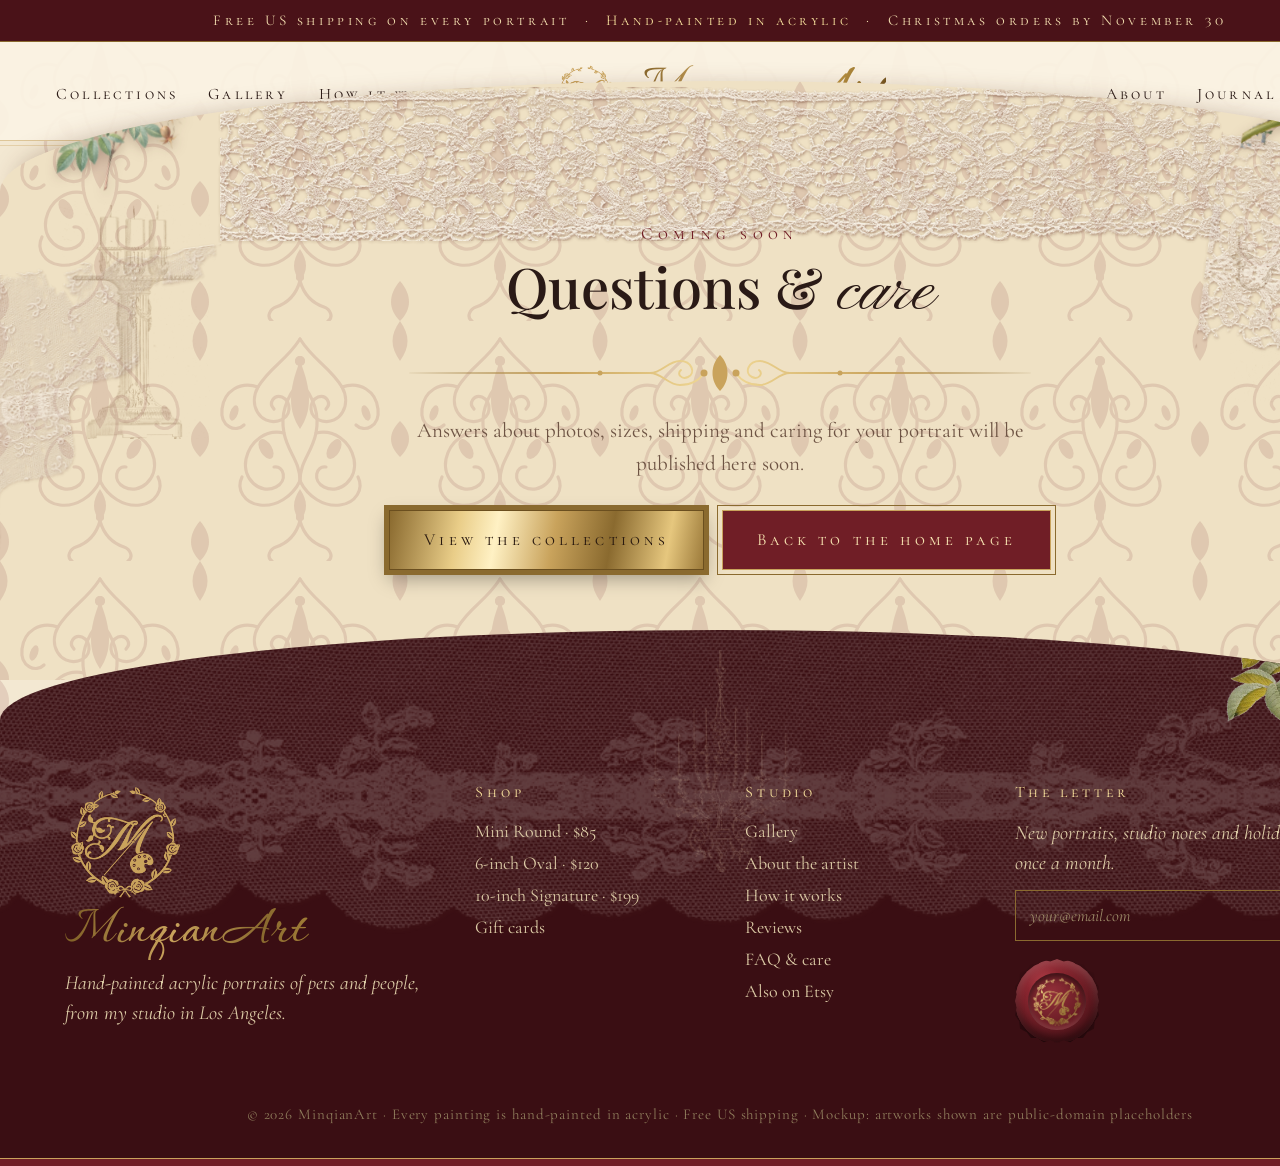
==== faq.html @ ee06d91c "网站预览版（v12 正式版，8 种语言，浅/深主题）" ====
<!DOCTYPE html>
<html><head>
<meta name="robots" content="noindex, nofollow"><meta charset="utf-8"><meta name="viewport" content="width=device-width,initial-scale=1"><title data-i18n-title="k80f26f99" data-suffix=" · MinqianArt">FAQ &amp; care · MinqianArt</title>
<link rel="stylesheet" href="style.css"><link rel="stylesheet" href="v2.css"><link rel="stylesheet" href="v3.css"><link rel="stylesheet" href="mobile.css"><link rel="stylesheet" href="v2_mobile.css"><link rel="stylesheet" href="v3_mobile.css"><link rel="stylesheet" href="v4.css"><link rel="stylesheet" href="v4_mobile.css"><link rel="stylesheet" href="v5.css"><link rel="stylesheet" href="v5_mobile.css"><link rel="stylesheet" href="v6.css"><link rel="stylesheet" href="v7.css"><link rel="stylesheet" href="v8.css"><link rel="stylesheet" href="v9.css"><link rel="stylesheet" href="v12.css"><link rel="stylesheet" href="site.css"><script>try{var t=localStorage.getItem("ma-theme");if(t==="dark")document.documentElement.setAttribute("data-theme","dark");}catch(e){}</script><script src="i18n.js" defer></script><script src="site.js" defer></script></head><body class="parlour v2 cream v3 v4 v5 v6 v7 v8 v9 v12">
<div class="topbar"><div class="site-ctl ctl-top"><select class="lang-sel" aria-label="Language" data-i18n-aria="k4994a8ff"><option value="en">English</option><option value="zh-Hans">简体中文</option><option value="zh-Hant">繁體中文</option><option value="es">Español</option><option value="fr">Français</option><option value="de">Deutsch</option><option value="ja">日本語</option><option value="ko">한국어</option></select><button class="theme-btn" type="button" aria-label="Dark mode" data-i18n-aria="k3924c958" data-i18n-aria-light="k6c3e844b"><svg viewBox="0 0 24 24" class="ic-moon" aria-hidden="true"><path d="M20 14.5A8 8 0 0 1 9.5 4a8 8 0 1 0 10.5 10.5z" fill="currentColor"/></svg><svg viewBox="0 0 24 24" class="ic-sun" aria-hidden="true"><circle cx="12" cy="12" r="4.2" fill="currentColor"/><g stroke="currentColor" stroke-width="1.8" stroke-linecap="round"><path d="M12 2.5v2.6M12 18.9v2.6M2.5 12h2.6M18.9 12h2.6M5.3 5.3l1.8 1.8M16.9 16.9l1.8 1.8M5.3 18.7l1.8-1.8M16.9 7.1l1.8-1.8"/></g></svg></button></div><span data-i18n="ka614c625">Free US shipping on every portrait &nbsp;·&nbsp; <b>Hand-painted in acrylic</b> &nbsp;·&nbsp; Christmas orders by November 30</span></div>
<header class="site"><nav><a href="index.html#collections" data-i18n="ka9fc9193">Collections</a><a href="index.html#gallery" data-i18n="k5c93310d">Gallery</a><a href="index.html#how" data-i18n="k9ffdb952">How it works</a></nav>
<div class="brand"><img src="assets/brand/emblem_wreath_gold.png"><span class="wordmark gold">MinqianArt</span></div>
<nav class="r"><a href="index.html#about" data-i18n="k8f7f4c1c">About</a><a href="journal.html" data-i18n="k6b2b5614">Journal</a><a href="#"><span data-i18n="ka85eba4c">Cart</span><span class="cartdot">0</span></a></nav></header>
<div class="m-menu" id="m-menu"><a href="index.html#collections" data-i18n="ka9fc9193">Collections</a><a href="index.html#gallery" data-i18n="k5c93310d">Gallery</a><a href="index.html#how" data-i18n="k9ffdb952">How it works</a><a href="index.html#about" data-i18n="k8f7f4c1c">About</a><a href="index.html#reviews" data-i18n="k34e80a79">Reviews</a><a href="journal.html" data-i18n="k6b2b5614">Journal</a><div class="site-ctl ctl-menu"><select class="lang-sel" aria-label="Language" data-i18n-aria="k4994a8ff"><option value="en">English</option><option value="zh-Hans">简体中文</option><option value="zh-Hant">繁體中文</option><option value="es">Español</option><option value="fr">Français</option><option value="de">Deutsch</option><option value="ja">日本語</option><option value="ko">한국어</option></select><button class="theme-btn" type="button" aria-label="Dark mode" data-i18n-aria="k3924c958" data-i18n-aria-light="k6c3e844b"><svg viewBox="0 0 24 24" class="ic-moon" aria-hidden="true"><path d="M20 14.5A8 8 0 0 1 9.5 4a8 8 0 1 0 10.5 10.5z" fill="currentColor"/></svg><svg viewBox="0 0 24 24" class="ic-sun" aria-hidden="true"><circle cx="12" cy="12" r="4.2" fill="currentColor"/><g stroke="currentColor" stroke-width="1.8" stroke-linecap="round"><path d="M12 2.5v2.6M12 18.9v2.6M2.5 12h2.6M18.9 12h2.6M5.3 5.3l1.8 1.8M16.9 16.9l1.8 1.8M5.3 18.7l1.8-1.8M16.9 7.1l1.8-1.8"/></g></svg></button></div></div>

<section class="steps cl ph-page" id="soon"><img class="sx-drape" src="assets/v4/lace_strip_c.png"><img class="sx-eph" src="assets/v3/music2.png"><img class="sx-lace l" src="assets/v4/lace_corner2.png"><img class="sx-lace r" src="assets/v4/lace_frag3.png"><img data-id="in6" class="pc sx-fl l" src="assets/v5/p_ch063.png"><img data-id="in7" class="pc sx-fl r" src="assets/v7/gr_khm3043_stulip.png"><img class="sx-candle l" src="assets/v3/candelabra1.png"><img class="sx-candle r" src="assets/v3/candelabra2.png">
<div class="kicker" data-i18n="k81151a16">Coming soon</div>
<h2 class="sect" data-i18n="k08ee0794">Questions &amp; <em>care</em></h2><div class="divider"></div>
<p class="ph-lead" data-i18n="k7241aedd">Answers about photos, sizes, shipping and caring for your portrait will be published here soon.</p>
<div class="ph-btns"><a class="btn gold-btn" href="index.html#collections" data-i18n="k4826d135">View the collections</a><a class="btn wine" href="index.html" data-i18n="k555c7cae">Back to the home page</a></div>
</section>
<footer><img class="f-lace" src="assets/v4/lace_panel2.png"><img class="f-chand" src="assets/v3/chandelier2.png"><img data-id="in14" class="pc fl" style="left:-10px;top:-150px;transform:rotate(-12deg)" src="assets/v7/gr_khm3043_poppyL.png"><img data-id="in15" class="pc fl" style="right:20px;top:-130px;transform:rotate(18deg)" src="assets/v5/p_ro11.png">
<div class="fgrid">
 <div><img src="assets/brand/emblem_wreath_gold.png" style="width:120px;margin-bottom:6px"><div class="wordmark gold" style="font-size:54px;line-height:1">MinqianArt</div><p style="font-style:italic;margin-top:8px" data-i18n="kff31d136">Hand-painted acrylic portraits of pets and people, from my studio in Los Angeles.</p></div>
 <div><h5 data-i18n="k9f82518d">Shop</h5><a href="product-mini-round.html" data-i18n="k105d9a2c">Mini Round · $85</a><a href="product-6in-oval.html" data-i18n="kcba9115e">6-inch Oval · $120</a><a href="product-10in-signature.html" data-i18n="k4305658e">10-inch Signature · $199</a><a href="gift-cards.html" data-i18n="k58c25c4b">Gift cards</a></div>
 <div><h5 data-i18n="k8bc227fe">Studio</h5><a href="index.html#gallery" data-i18n="k5c93310d">Gallery</a><a href="index.html#about" data-i18n="ke510af91">About the artist</a><a href="index.html#how" data-i18n="k9ffdb952">How it works</a><a href="index.html#reviews" data-i18n="k34e80a79">Reviews</a><a href="faq.html" data-i18n="k80f26f99">FAQ &amp; care</a><a href="https://www.etsy.com/" data-i18n="k39aa3fdb">Also on Etsy</a></div>
 <div><h5 data-i18n="k7a93eaa6">The letter</h5><p style="font-style:italic" data-i18n="k2670759d">New portraits, studio notes and holiday dates, once a month.</p><div class="news"><span data-i18n="k67135a14">your@email.com</span><b data-i18n="ka286d999">Join</b></div><div style="margin-top:18px" class="wax sm"></div></div>
</div>
<div class="legal" data-i18n="kd91a4d55">© 2026 MinqianArt · Every painting is hand-painted in acrylic · Free US shipping · Mockup: artworks shown are public-domain placeholders</div>
<div class="redbar"></div></footer></body></html>
---- style.css ----
@font-face{font-family:Playfair;src:url(assets/fonts/PlayfairDisplay-VariableFont_wght.ttf);font-weight:400 900}
@font-face{font-family:Playfair;src:url(assets/fonts/PlayfairDisplay-Italic-VariableFont_wght.ttf);font-style:italic;font-weight:400 900}
@font-face{font-family:Cormorant;src:url(assets/fonts/CormorantGaramond-VariableFont_wght.ttf);font-weight:300 700}
@font-face{font-family:Cormorant;src:url(assets/fonts/CormorantGaramond-Italic-VariableFont_wght.ttf);font-style:italic;font-weight:300 700}
@font-face{font-family:CormorantSC;src:url(assets/fonts/CormorantSC-Regular.ttf)}
@font-face{font-family:Fell;src:url(assets/fonts/IMFellEnglishSC-Regular.ttf)}
@font-face{font-family:Pinyon;src:url(assets/fonts/PinyonScript-Regular.ttf)}
@font-face{font-family:Fleur;src:url(assets/fonts/FleurDeLeah-Regular.ttf)}
@font-face{font-family:Corinthia;src:url(assets/fonts/Corinthia-Bold-capM.ttf)}
:root{--gold:#c9a35c;--gold2:#f3dc9a;--gold3:#8a6a2f;--wine:#701e26;--wine2:#4a1218;--cream:#f3e8d2;--black:#0d0a09;
 --goldgrad:linear-gradient(100deg,#8a6a2f 0%,#e9cd88 22%,#fff1c4 34%,#c9a35c 52%,#8a6a2f 70%,#e6c77e 88%,#9c7a3a 100%)}
*{box-sizing:border-box;margin:0;padding:0}
html{overflow-x:hidden}body{width:1440px;overflow-x:hidden;font-family:Cormorant,serif;font-size:20px;line-height:1.5;overflow-x:hidden}
img{display:block}
/* ---------- themes ---------- */
body.noir{--bg:var(--black);--ink:#efe2c4;--muted:#bfae8c;--panel:#140e0c;--accent:var(--gold);--damask:url(assets/brand/damask_gold.svg);background:var(--bg) var(--damask);color:var(--ink)}
body.parlour{--bg:var(--cream);--ink:#2a1a16;--muted:#6e5444;--panel:#fbf4e4;--accent:var(--wine);--damask:url(assets/brand/damask_wine.svg);background:var(--bg) var(--damask);color:var(--ink)}
.gold{background:var(--goldgrad);-webkit-background-clip:text;background-clip:text;color:transparent}
.script{font-family:Pinyon,cursive;font-weight:400}
.wordmark{font-family:Corinthia,cursive;font-weight:400;letter-spacing:.5px}
.sc{font-family:CormorantSC,serif;letter-spacing:.22em;text-transform:none}
.fell{font-family:Fell,serif;letter-spacing:.08em}
h2.sect{font-family:Playfair,serif;font-weight:500;font-size:56px;line-height:1.1;text-align:center}
h2.sect em{font-family:Pinyon,cursive;font-style:normal;font-weight:400;font-size:1.25em}
.kicker{font-family:CormorantSC,serif;letter-spacing:.32em;font-size:17px;text-align:center;color:var(--accent);margin-bottom:8px}
.divider{width:640px;height:48px;margin:18px auto;background:url(assets/brand/divider.svg) center/contain no-repeat}
.lede{max-width:760px;margin:0 auto;text-align:center;font-size:22px;color:var(--muted);font-style:italic}
/* ---------- top bar + header ---------- */
.topbar{background:var(--wine2);color:#f1dcae;text-align:center;font-family:CormorantSC,serif;letter-spacing:.24em;font-size:15px;padding:9px 0;border-bottom:1px solid var(--gold3)}
.topbar b{color:var(--gold2);font-weight:400}
header.site{position:relative;display:grid;grid-template-columns:1fr auto 1fr;align-items:center;padding:20px 56px 16px;border-bottom:1px solid rgba(201,163,92,.55)}
header.site:after{content:"";position:absolute;left:0;right:0;bottom:-6px;height:1px;background:rgba(201,163,92,.35)}
.noir header.site{background:rgba(10,7,6,.86)}
.parlour header.site{background:rgba(251,244,228,.9)}
nav a{font-family:CormorantSC,serif;letter-spacing:.2em;font-size:16px;color:inherit;text-decoration:none;margin-right:30px}
nav.r{text-align:right}nav.r a{margin:0 0 0 30px}
.brand{display:flex;align-items:center;gap:14px}
.brand img{width:62px;height:62px}
.brand .wordmark{font-size:58px;line-height:1}
.cartdot{display:inline-block;min-width:22px;height:22px;border-radius:11px;background:var(--wine);color:#f3dc9a;font-size:13px;text-align:center;line-height:22px;margin-left:6px;border:1px solid var(--gold)}
/* ---------- framed artworks ---------- */
.fr{position:relative;display:inline-block}
.fr .art{position:absolute;object-fit:cover;left:var(--l);right:var(--r);top:var(--t);bottom:var(--b);width:calc(100% - var(--l) - var(--r));height:calc(100% - var(--t) - var(--b))}
.fr.oval .art{border-radius:50%}
.fr .frame{position:relative;width:100%;height:auto;filter:drop-shadow(0 14px 18px rgba(0,0,0,.45))}
.f-slim{--l:10.5%;--r:10.5%;--t:8%;--b:7.8%}
.f-rosette{--l:13.3%;--r:12.2%;--t:10.3%;--b:9.3%}
.f-carved{--l:18.3%;--r:18%;--t:22.8%;--b:9.1%}
.f-swept{--l:13%;--r:12.8%;--t:10.8%;--b:10.9%}
.f-mirror{--l:14.3%;--r:14.2%;--t:32.6%;--b:19%}
.f-bow{--l:11%;--r:11%;--t:19.9%;--b:8%}
.round{position:relative;border-radius:50%;padding:16px;background:conic-gradient(from 20deg,#8a6a2f,#f3dc9a,#b48a43,#fff0bd,#8a6a2f,#e6c77e,#9c7a3a,#f3dc9a,#8a6a2f);box-shadow:0 14px 26px rgba(0,0,0,.45),inset 0 0 0 2px rgba(0,0,0,.25)}
.round:before{content:"";position:absolute;inset:5px;border-radius:50%;background:repeating-conic-gradient(rgba(90,62,20,.65) 0 2.2deg,transparent 2.2deg 7.5deg);-webkit-mask:radial-gradient(circle,transparent 63%,#000 64%,#000 71%,transparent 72%);mask:radial-gradient(circle,transparent 63%,#000 64%,#000 71%,transparent 72%)}
.round img{position:relative;width:100%;aspect-ratio:1;border-radius:50%;object-fit:cover;box-shadow:inset 0 0 12px #000;border:3px solid #5a3e14}
.round.wood{background:conic-gradient(from 0deg,#3b2414,#6b4426,#2a180c,#7a5030,#3b2414,#5c3a20,#3b2414)}
.round.wood:before{background:repeating-conic-gradient(rgba(0,0,0,.35) 0 1.4deg,transparent 1.4deg 9deg)}
.ph{position:absolute;left:50%;transform:translateX(-50%);bottom:-30px;white-space:nowrap;font-family:Cormorant,serif;font-style:italic;font-size:14px;color:var(--muted);opacity:.9}
/* ---------- buttons ---------- */
.btn{display:inline-block;font-family:CormorantSC,serif;letter-spacing:.24em;font-size:17px;padding:16px 34px;text-decoration:none;position:relative}
.btn.gold-btn{background:var(--goldgrad);color:#2a1a10;border:1px solid #6b4f1f;box-shadow:0 0 0 4px rgba(0,0,0,.0),0 0 0 5px var(--gold3),0 8px 18px rgba(0,0,0,.35)}
.btn.ghost{color:var(--ink);border:1px solid var(--gold);outline:1px solid rgba(201,163,92,.45);outline-offset:4px}
.btn.wine{background:var(--wine);color:#f6e2b0;border:1px solid var(--gold);outline:1px solid var(--gold3);outline-offset:4px}
/* ---------- ornate panel ---------- */
.ornate{position:relative;border:2px solid var(--gold);outline:1px solid var(--gold3);outline-offset:-10px;padding:56px}
.ornate .c{position:absolute;width:84px;height:84px;background:url(assets/brand/corner.svg) center/contain no-repeat;pointer-events:none}
.ornate .c.tl{left:-6px;top:-6px}.ornate .c.tr{right:-6px;top:-6px;transform:scaleX(-1)}
.ornate .c.bl{left:-6px;bottom:-6px;transform:scaleY(-1)}.ornate .c.br{right:-6px;bottom:-6px;transform:scale(-1,-1)}
/* ---------- hero ---------- */
.hero{position:relative;height:900px;overflow:hidden}
.noir .hero{background:radial-gradient(ellipse at 34% 46%,rgba(112,30,38,.55),rgba(13,10,9,0) 60%),var(--damask),#0b0807}
.parlour .hero{background:radial-gradient(ellipse at 34% 46%,rgba(255,250,236,.95),rgba(243,232,210,.2) 60%),var(--damask),var(--cream)}
.hero .veer-tl{position:absolute;left:-230px;top:-150px;width:500px;opacity:.95;transform:rotate(-8deg)}
.hero .veer-bl{position:absolute;left:-150px;bottom:30px;width:330px;transform:rotate(100deg);opacity:.9}
.hero .copy{position:absolute;left:150px;top:46px;width:660px;text-align:center}
.hero .copy .emb{width:230px;margin:0 auto 10px}
.hero .copy h1{font-family:Playfair,serif;font-weight:500;font-size:60px;line-height:1.06;margin-top:6px}
.hero .copy h1 em{display:block;font-family:Pinyon,cursive;font-style:normal;font-size:64px;line-height:1.2;padding:0 10px}
.hero .copy p{font-size:23px;font-style:italic;color:var(--muted);margin:14px auto 30px;max-width:540px}
.hero .copy .btns{display:flex;gap:26px;justify-content:center}
.hero .art-wrap{position:absolute;right:110px;top:110px;width:480px}
.hero .bf1{position:absolute;width:104px;right:540px;top:90px;transform:rotate(-18deg)}
.hero .bf2{position:absolute;width:92px;right:84px;top:600px;transform:rotate(24deg)}
.hero .rose-r{position:absolute;right:-50px;bottom:-60px;width:330px;transform:rotate(-14deg)}
.hero .rose-r2{position:absolute;right:250px;bottom:20px;width:200px;transform:rotate(-24deg)}
.hero .badge{position:absolute;right:540px;top:560px}
.hero .ribbon{position:absolute;left:0;right:0;bottom:0;height:64px;display:flex;align-items:center;justify-content:center;gap:34px;white-space:nowrap;font-family:CormorantSC,serif;letter-spacing:.2em;font-size:16px;color:var(--gold2);background:linear-gradient(180deg,rgba(74,18,24,.92),rgba(52,12,16,.96));border-top:1px solid var(--gold);box-shadow:0 -1px 0 4px rgba(0,0,0,.2)}
.ribbon i{font-style:normal;color:var(--gold)}
/* wax seal (code-drawn) */
.wax{position:relative;width:132px;height:132px;border-radius:50%;
 background:radial-gradient(circle at 36% 30%,#b8434d 0,#8a2630 22%,#701e26 46%,#4a1218 78%,#2e0a0e 100%);
 box-shadow:0 10px 18px rgba(0,0,0,.5),inset 0 -6px 10px rgba(0,0,0,.45),inset 0 5px 8px rgba(255,190,190,.25);
 clip-path:polygon(50% 0,58% 3%,66% 1%,73% 6%,81% 6%,86% 13%,94% 17%,95% 26%,100% 33%,98% 42%,100% 50%,98% 58%,100% 67%,95% 74%,94% 83%,86% 87%,81% 94%,73% 94%,66% 99%,58% 97%,50% 100%,42% 97%,34% 99%,27% 94%,19% 94%,14% 87%,6% 83%,5% 74%,0 67%,2% 58%,0 50%,2% 42%,0 33%,5% 26%,6% 17%,14% 13%,19% 6%,27% 6%,34% 1%,42% 3%)}
.wax:before{content:"";position:absolute;inset:16%;border-radius:50%;box-shadow:inset 0 4px 7px rgba(0,0,0,.55),inset 0 -3px 5px rgba(255,170,170,.25);background:radial-gradient(circle at 40% 35%,#93303a,#651a22 70%)}
.wax:after{content:"";position:absolute;inset:19%;background:linear-gradient(135deg,#ffe3a0,#c9a35c 45%,#8a6a2f 75%,#f3dc9a);-webkit-mask:url(assets/brand/emblem_wreath_black.png) center/contain no-repeat;mask:url(assets/brand/emblem_wreath_black.png) center/contain no-repeat;filter:drop-shadow(0 1px 0 rgba(0,0,0,.6))}
.wax.sm{width:84px;height:84px}
/* ---------- gallery salon wall ---------- */
section{position:relative}
.featured{padding:110px 0 130px}
.noir .featured{background:linear-gradient(180deg,rgba(0,0,0,.55),rgba(0,0,0,.2)),url(assets/brand/damask_gold.svg),#2a0b10}
.parlour .featured{background:linear-gradient(180deg,rgba(255,255,255,.2),rgba(255,255,255,0)),url(assets/brand/damask_cream.svg),#5c171e;color:#f3e8d2}
.parlour .featured .lede{color:#e6d2ac}.parlour .featured .kicker{color:var(--gold2)}
.salon{position:relative;width:1240px;height:690px;margin:60px auto 0}
.salon .fr,.salon .roundbox{position:absolute}
.salon .rail{position:absolute;left:-40px;right:-40px;top:-22px;height:10px;background:var(--goldgrad);box-shadow:0 4px 8px rgba(0,0,0,.5)}
.cap{position:absolute;bottom:-46px;left:0;right:0;text-align:center;font-style:italic;font-size:17px;color:#e8d5ad}
.cap b{display:block;font-family:CormorantSC,serif;font-style:normal;font-weight:400;letter-spacing:.2em;font-size:15px;color:var(--gold2)}
.salon .note{position:absolute;bottom:-40px;left:0;right:0;text-align:center;font-size:15px;font-style:italic;opacity:.75}
/* ---------- collections ---------- */
.collections{padding:120px 0 120px}
.cards{display:grid;grid-template-columns:repeat(3,380px);gap:40px;justify-content:center;margin-top:60px}
.card{position:relative;text-align:center;padding:46px 34px 40px}
.noir .card{background:linear-gradient(180deg,#1a1210,#0f0a09);border:1px solid var(--gold3)}
.parlour .card{background:#fffaf0;border:1px solid var(--gold)}
.card .c{width:62px;height:62px}
.card .stage{height:330px;display:flex;align-items:center;justify-content:center}
.card h3{font-family:Playfair,serif;font-weight:500;font-size:31px;line-height:1.15;margin-top:14px}
.card .size{font-family:CormorantSC,serif;letter-spacing:.18em;font-size:15px;color:var(--muted);margin:8px 0 10px}
.card .price{font-family:Playfair,serif;font-size:44px;font-weight:600}
.card .ship{font-size:16px;font-style:italic;color:var(--muted)}
.card ul{list-style:none;margin:16px 0 26px;font-size:18px}
.card li:before{content:"\2766  ";color:var(--accent)}
.card .tag{position:absolute;top:-16px;left:50%;transform:translateX(-50%);background:var(--wine);color:var(--gold2);font-family:CormorantSC,serif;letter-spacing:.2em;font-size:14px;padding:5px 18px;border:1px solid var(--gold);white-space:nowrap}
/* ---------- steps ---------- */
.steps{padding:120px 0}
.noir .steps{background:linear-gradient(180deg,rgba(112,30,38,.0),rgba(112,30,38,.35),rgba(112,30,38,0))}
.parlour .steps{background:linear-gradient(180deg,rgba(201,163,92,0),rgba(201,163,92,.18),rgba(201,163,92,0))}
.steprow{display:grid;grid-template-columns:repeat(3,340px);gap:80px;justify-content:center;margin-top:60px;position:relative}
.steprow:before{content:"";position:absolute;top:110px;left:300px;right:300px;border-top:1px dashed var(--gold)}
.step{text-align:center;position:relative}
.medal{position:relative;width:220px;height:220px;margin:0 auto 20px}
.medal img{position:absolute;inset:0;width:100%;height:100%;object-fit:contain}
.medal .num{position:absolute;inset:0;display:flex;align-items:center;justify-content:center;font-family:Playfair,serif;font-size:58px;font-style:italic}
.step h4{font-family:Playfair,serif;font-weight:500;font-size:28px}
.step p{font-size:19px;color:var(--muted);margin-top:8px}
/* ---------- unboxing ---------- */
.unbox{padding:120px 0 130px}
.unbox .grid{display:grid;grid-template-columns:720px 520px;gap:60px;justify-content:center;align-items:center;margin-top:30px}
.table{position:relative;height:640px}
.noir .table{background:radial-gradient(ellipse at 50% 50%,#2a1714,#100a09 75%)}
.parlour .table{background:radial-gradient(ellipse at 50% 50%,#fffaf0,#ead9b8 80%)}
.table>*{position:absolute}
.table .box{left:70px;top:70px;width:430px;height:350px;background:#0c0908;box-shadow:0 30px 40px rgba(0,0,0,.6),inset 0 0 0 1px #2b2220;transform:rotate(-6deg)}
.table .box:after{content:"";position:absolute;inset:12px;border:1px solid rgba(201,163,92,.35)}
.table .strip{left:250px;top:-6px;width:96px;transform:rotate(-6deg);box-shadow:0 8px 12px rgba(0,0,0,.5)}
.table .cert{left:420px;top:170px;width:230px;transform:rotate(7deg);box-shadow:0 18px 24px rgba(0,0,0,.45)}
.table .ty{left:300px;top:300px;width:210px;transform:rotate(-4deg);box-shadow:0 18px 24px rgba(0,0,0,.5)}
.table .stk{left:96px;top:410px;width:150px;border-radius:50%;box-shadow:0 10px 14px rgba(0,0,0,.5);transform:rotate(-12deg)}
.table .wax{left:540px;top:470px}
.table .lace{left:-10px;top:560px;width:740px;opacity:.85}
.table .rose{left:560px;top:-20px;width:190px;transform:rotate(30deg)}
.table .bf{left:40px;top:20px;width:90px;transform:rotate(-20deg)}
.unbox .list{list-style:none}
.unbox .list li{display:grid;grid-template-columns:52px 1fr;gap:12px;margin:16px 0;font-size:20px}
.unbox .list li span{font-family:Pinyon,cursive;font-size:36px;line-height:1;color:var(--gold)}
.unbox .list b{font-family:Playfair,serif;font-weight:500;font-size:22px;display:block}
/* ---------- testimonials ---------- */
.testi{padding:110px 0}
.qrow{display:grid;grid-template-columns:repeat(3,380px);gap:40px;justify-content:center;margin-top:54px}
.quote{position:relative;padding:46px 36px 34px;text-align:center}
.noir .quote{background:rgba(20,14,12,.92);border:1px solid var(--gold3)}
.parlour .quote{background:#fffaf0;border:1px solid var(--gold)}
.quote .q{font-family:Playfair,serif;font-size:90px;line-height:.6;color:var(--gold)}
.quote p{font-style:italic;font-size:21px;margin:10px 0 18px}
.quote .stars{color:var(--gold);letter-spacing:6px}
.quote .who{font-family:CormorantSC,serif;letter-spacing:.2em;font-size:15px;color:var(--muted)}
.quote .phold{position:absolute;top:10px;right:12px;font-size:12px;font-family:CormorantSC,serif;letter-spacing:.14em;color:var(--muted);border:1px dashed var(--muted);padding:1px 8px}
/* ---------- footer ---------- */
footer{position:relative;padding:90px 0 40px;background:#070504;color:#dccba6;border-top:3px double var(--gold)}
.parlour footer{background:#3a0e13}
footer .fgrid{display:grid;grid-template-columns:360px 220px 220px 360px;gap:50px;justify-content:center}
footer h5{font-family:CormorantSC,serif;letter-spacing:.24em;font-size:16px;font-weight:400;color:var(--gold2);margin-bottom:14px}
footer a{display:block;color:#dccba6;text-decoration:none;font-size:18px;margin:5px 0}
footer .news{display:flex;margin-top:12px}
footer .news span{flex:1;border:1px solid var(--gold3);padding:12px 14px;font-style:italic;color:#9c8a68;font-size:17px}
footer .news b{background:var(--goldgrad);color:#2a1a10;font-family:CormorantSC,serif;letter-spacing:.18em;font-weight:400;padding:12px 18px;font-size:15px}
footer .legal{text-align:center;margin-top:60px;font-size:15px;color:#8f7d5c;letter-spacing:.06em}
footer .fl{position:absolute;width:300px;opacity:.9}
.medal:before{content:"";position:absolute;left:16%;right:15%;top:13%;bottom:12%;border-radius:50%;background:radial-gradient(circle at 40% 35%,#3a1218,#14090a 75%);box-shadow:inset 0 0 18px #000}
.parlour .medal:before{background:radial-gradient(circle at 40% 35%,#fffaf0,#efdfbf 80%);box-shadow:inset 0 0 14px rgba(112,30,38,.35)}
.parlour .medal .num{background:none;-webkit-background-clip:initial;color:var(--wine)}
footer .fl{z-index:0;width:190px}
footer .fgrid,footer .legal{position:relative;z-index:1}
.steps{padding:110px 0 70px}.unbox{padding:70px 0 120px}
.table{overflow:hidden;border-radius:18px;-webkit-mask:radial-gradient(ellipse 72% 70% at 50% 50%,#000 70%,transparent 100%);mask:radial-gradient(ellipse 72% 70% at 50% 50%,#000 70%,transparent 100%)}
.table .lace{left:40px;top:560px;width:640px}
.table .stk{left:180px;top:160px;width:170px;transform:rotate(-6deg)}
.table .box:before{content:"";position:absolute;left:0;right:0;top:46%;height:2px;background:rgba(201,163,92,.25)}
---- v2.css ----
/* ===== v2: A layout + B palette + lace & collage ===== */
body.v2{background:#f3e8d2 url(assets/brand/damask_wine.svg)}
.v2 .wordmark.gold{background:linear-gradient(100deg,#7a5a22,#c9a35c 30%,#8a6a2f 55%,#b8913f 80%,#6d4e1c);-webkit-background-clip:text;background-clip:text;color:transparent}
.v2 header.site{position:relative;background:rgba(251,244,228,.93)}
.v2 .price{color:var(--wine)}
.tape{position:absolute;pointer-events:none;filter:drop-shadow(0 2px 2px rgba(60,30,20,.25));z-index:6}
/* scalloped lace edges */
.scallop-top{position:absolute;left:0;right:0;top:0;height:30px;background:url(assets/collage/scallop_ivory.png) repeat-x 0 0/60px 30px;z-index:7;filter:drop-shadow(0 2px 2px rgba(90,50,30,.25))}
.lace-hem{position:absolute;left:0;right:0;bottom:62px;height:30px;background:url(assets/collage/scallop_wine.png) repeat-x 0 0/60px 30px;transform:scaleY(-1);z-index:7}
.cl{overflow:hidden}
.lace-edge{position:absolute;left:0;right:0;top:0;height:38px;background:url(assets/brand/lace_strip.png) repeat-x 0 0/auto 38px;opacity:.95;z-index:3}
.lace-edge:after{content:"";position:absolute;left:0;right:0;top:36px;height:24px;background:url(assets/collage/scallop_gold.png) repeat-x 0 0/48px 24px;opacity:.75}
.sec-doily{position:absolute;width:520px;right:-170px;top:-120px;opacity:.16;z-index:0;pointer-events:none}
.torn-strip{position:absolute;left:-40px;width:760px;top:70px;height:56px;opacity:.55;transform:rotate(-2deg);z-index:0}
.corner-fl{position:absolute;top:60px;width:150px;height:150px;background:url(assets/brand/corner.svg) no-repeat center/contain;z-index:2;opacity:.9}
.corner-fl.l{left:24px}.corner-fl.r{right:24px;transform:scaleX(-1)}
.cl>*:not(.lace-edge):not(.sec-doily):not(.torn-strip):not(.corner-fl){position:relative;z-index:2}
/* hero */
.v2 .hero{height:940px;background:radial-gradient(ellipse at 30% 44%,rgba(255,251,240,.96),rgba(243,232,210,.25) 58%),url(assets/brand/damask_wine.svg),#f3e8d2}
.v2 .hero .copy{top:58px}
.v2 .hero .copy .emb{width:220px}
.v2 .hero .copy h1{color:var(--wine2)}
.v2 .hero .copy h1 em{color:var(--wine)}
.collage-hero{position:absolute;right:30px;top:60px;width:640px;height:780px;z-index:0}
.collage-hero img{position:absolute}
.ch-doily{width:640px;left:0;top:70px;opacity:.85;filter:drop-shadow(0 3px 4px rgba(90,50,30,.2))}
.ch-paper1{width:430px;left:150px;top:30px;transform:rotate(7deg);filter:drop-shadow(0 6px 8px rgba(70,40,20,.3))}
.ch-paper2{width:520px;left:30px;top:560px;transform:rotate(-6deg);filter:drop-shadow(0 6px 8px rgba(70,40,20,.25))}
.ch-vellum{width:470px;left:70px;top:160px;transform:rotate(-9deg);opacity:.85;mix-blend-mode:screen}
.ch-lacebig{width:760px;left:-80px;top:470px;transform:rotate(-14deg);opacity:.8}
.v2 .hero .art-wrap{right:115px;top:118px;width:470px;z-index:3}
.fr.artist .art{filter:sepia(.15)}
.tape.t1{width:220px;left:-60px;top:150px;transform:rotate(-38deg)}
.tape.t2{width:200px;right:-70px;bottom:120px;transform:rotate(-38deg)}
.nameplate{position:absolute;left:50%;transform:translateX(-50%) rotate(-2deg);bottom:-58px;background:url(assets/collage/paper_cream.png) center/100% 100%;padding:10px 40px 12px;text-align:center;filter:drop-shadow(0 4px 5px rgba(60,30,20,.3));z-index:5}
.nameplate .script{font-family:Pinyon,cursive;font-size:38px;color:var(--wine);line-height:1}
.nameplate small{display:block;font-family:CormorantSC,serif;letter-spacing:.2em;color:#6e5444;font-size:13px}
.v2 .hero .art-wrap .ph{position:absolute;left:0;right:0;bottom:-96px;text-align:center;font-size:13px;font-style:italic;color:#7a5a44}
.v2 .hero .bf1{z-index:4}.v2 .hero .bf2{z-index:5;top:560px;right:60px}
.v2 .hero .rose-r{z-index:6;bottom:-20px}.v2 .hero .rose-r2{z-index:6;right:470px;bottom:60px}
.v2 .hero .badge{z-index:7;right:520px;top:600px}
.v2 .hero .ribbon{z-index:8}
/* featured salon collage */
.v2 .featured{background:linear-gradient(180deg,rgba(255,255,255,.1),rgba(0,0,0,.05)),url(assets/brand/damask_cream.svg),#5c171e}
.v2 .featured .sec-doily{opacity:.12}.v2 .featured .torn-strip{opacity:.35}
.salon .sp{position:absolute;z-index:0;filter:drop-shadow(0 6px 8px rgba(0,0,0,.35))}
.salon .fr,.salon .round{z-index:2}
.sp.p1{width:470px;left:-40px;top:300px;transform:rotate(-5deg)}
.sp.p2{width:330px;left:420px;top:-30px;transform:rotate(4deg);opacity:.95}
.sp.p3{width:420px;left:790px;top:300px;transform:rotate(6deg)}
.sp.p4{width:520px;left:820px;top:-30px;transform:rotate(-4deg);opacity:.6}
.tape.s1{width:170px;left:150px;top:30px;transform:rotate(35deg)}
.tape.s2{width:170px;left:700px;top:40px;transform:rotate(-30deg)}
.tape.s3{width:160px;left:1040px;top:380px;transform:rotate(-35deg)}
.tape.s4{width:150px;left:200px;top:400px;transform:rotate(30deg)}
/* cards */
.v2 .card{background:rgba(255,250,240,.82);backdrop-filter:blur(2px);overflow:visible}
.v2 .card:before{content:"";position:absolute;inset:8px;border:1px dashed rgba(112,30,38,.35);pointer-events:none}
.cd-paper{position:absolute;left:-26px;right:-26px;top:20px;width:calc(100% + 52px);height:350px;transform:rotate(-2.5deg);z-index:0;opacity:.95;filter:drop-shadow(0 4px 6px rgba(70,40,20,.2))}
.card:nth-child(2) .cd-paper{transform:rotate(2deg)}
.card .stage{position:relative;z-index:2}
.cd-doily{position:absolute;width:330px;left:50%;top:50%;transform:translate(-50%,-50%);opacity:.85;z-index:-1}
.tape.c1{width:150px;left:-46px;top:6px;transform:rotate(-40deg)}
.tape.c2{width:150px;right:-46px;top:6px;transform:rotate(40deg)}
.card h3,.card .size,.card .price,.card .ship,.card ul,.card .btn{position:relative;z-index:2}
/* steps */
.step{position:relative}
.st-vellum{position:absolute;left:-30px;right:-30px;top:-30px;width:calc(100% + 60px);height:calc(100% + 60px);opacity:.75;z-index:-1;transform:rotate(-1.5deg)}
.step:nth-child(2) .st-vellum{transform:rotate(1.5deg)}
/* unbox */
.unbox .grid{position:relative}
.ub-papers{position:absolute;right:120px;top:-30px;width:600px;height:500px;z-index:0}
.ub-papers img{position:absolute;width:600px;height:480px}
.ub-papers img:first-child{transform:rotate(3deg)}.ub-papers img:last-child{transform:rotate(-4deg);opacity:.6;left:-30px;top:20px}
.unbox .list{position:relative;z-index:2;padding:10px 30px}
/* testimonials */
.v2 .quote{background:transparent;border:none;position:relative}
.q-paper{position:absolute;left:-16px;top:-16px;width:calc(100% + 32px);height:calc(100% + 32px);z-index:-1;filter:drop-shadow(0 5px 6px rgba(70,40,20,.25))}
.quote:nth-child(2) .q-paper{transform:rotate(1.5deg)}.quote:nth-child(odd) .q-paper{transform:rotate(-1.2deg)}
.tape.q1{width:140px;left:50%;top:-34px;transform:translateX(-50%) rotate(-4deg)}
.v2 .quote{isolation:isolate}
/* footer */
.v2 footer{overflow:visible}
.scallop-foot{position:absolute;left:0;right:0;top:-29px;height:30px;background:url(assets/collage/scallop_wine.png) repeat-x 0 0/60px 30px;transform:scaleY(-1);z-index:3}
.v2 footer .fl{z-index:4}
/* ---- fixes ---- */
.fr.artist .art{object-position:var(--photo-pos,45% 50%)}
.v2 .hero .rose-r2{display:none}
.v2 .hero .badge{right:60px;top:610px;z-index:7}
.v2 .hero .bf2{top:470px;right:40px}
.nameplate{white-space:nowrap}
.v2 .hero .ribbon{gap:20px;font-size:14.5px;letter-spacing:.16em}
.v2 .featured .torn-strip{display:none}
.tape.c1{width:130px;left:6px;top:-6px;transform:rotate(-38deg)}
.tape.c2{width:130px;right:6px;left:auto;top:-6px;transform:rotate(38deg)}
/* ===== theme switch: A palette (noir) ===== */
body.v2.noir{--ink:#efe2c4;--muted:#bfae8c;background:#0d0a09 url(assets/brand/damask_gold.svg);color:var(--ink)}
.v2.noir header.site{background:rgba(13,10,9,.92)}
.v2.noir .hero{background:radial-gradient(ellipse at 30% 44%,rgba(112,30,38,.5),rgba(13,10,9,0) 60%),url(assets/brand/damask_gold.svg),#0b0807}
.v2.noir .hero .copy h1{background:var(--goldgrad);-webkit-background-clip:text;background-clip:text;color:transparent}
.v2.noir .hero .copy h1 em{color:transparent}
.v2.noir .price{background:var(--goldgrad);-webkit-background-clip:text;background-clip:text;color:transparent}
.v2.noir .wordmark.gold{background:var(--goldgrad);-webkit-background-clip:text;background-clip:text}
.v2.noir .scallop-top{background-image:url(assets/collage/scallop_gold.png)}
.v2.noir .ch-doily,.v2.noir .cd-doily{opacity:.55}
.v2.noir .ch-vellum{mix-blend-mode:normal;opacity:.35}
.v2.noir .ch-paper1,.v2.noir .ch-paper2{opacity:.9}
.v2.noir .featured{background:radial-gradient(ellipse at 50% 40%,rgba(112,30,38,.45),rgba(0,0,0,0) 70%),url(assets/brand/damask_gold.svg),#120b0a}
.v2.noir .card{background:rgba(20,14,12,.86);border-color:var(--gold3)}
.v2.noir .card:before{border-color:rgba(201,163,92,.35)}
.v2.noir .card h3{color:#f3e2bd}
.v2.noir .cd-paper{opacity:.22}
.v2.noir .sec-doily{opacity:.1}
.v2.noir .torn-strip{opacity:.18}
.v2.noir .st-vellum{opacity:.12}
.v2.noir .steps{background:linear-gradient(180deg,rgba(112,30,38,0),rgba(112,30,38,.3),rgba(112,30,38,0))}
.v2.noir .ub-papers{opacity:.2}
.v2.noir .table{background:radial-gradient(ellipse at 50% 50%,#2a1c18,#120b0a 80%)}
.v2.noir .q-paper{opacity:.95}
.v2.noir .quote p,.v2.noir .quote .who{color:#3a2a22}
.v2.noir footer{background:#070504}
.v2.noir .scallop-foot{background-image:url(assets/collage/scallop_gold.png)}
.v2.noir .btn.wine{background:transparent;color:var(--gold2);border:1px solid var(--gold)}
.v2.noir .medal:before{background:radial-gradient(circle at 40% 35%,#2a1a16,#120b0a 80%)}
.v2.noir .medal .num{color:var(--gold2);background:none;-webkit-background-clip:initial}
.ch-lacebig{left:60px!important;width:620px!important}
.v2.noir .cd-doily{opacity:.22}.v2.noir .torn-strip{display:none}
---- v3.css ----
/* ===== v3: soft sheer lace, ephemera, chandeliers, arches & ovals (cream) ===== */
.v3 .scallop-top,.v3 .lace-hem,.v3 .lace-edge,.v3 .scallop-foot,.v3 .tape,.v3 .corner-fl,.v3 .torn-strip,.v3 .sec-doily{display:none!important}
.v3 img[src*="lace_"]{filter:drop-shadow(0 1px 1.5px rgba(90,60,40,.28));pointer-events:none}
/* hero */
.v3 .hero{height:960px}
.v3 .hero .drape{position:absolute;left:0;top:0;width:100%;height:150px;z-index:9;opacity:.92}
.v3 .hero .drape-lace{position:absolute;left:-40px;top:70px;width:1520px;z-index:9;opacity:.9}
.v3 .bigscript{position:absolute;left:40px;top:560px;font-family:Pinyon,cursive;font-size:230px;color:rgba(112,30,38,.07);white-space:nowrap;z-index:0;transform:rotate(-6deg)}
.v3 .chand-hero{position:absolute;left:770px;top:60px;width:170px;opacity:.55;z-index:2;mix-blend-mode:multiply}
.v3 .tblock{position:absolute;font-family:CormorantSC,serif;font-size:12px;letter-spacing:.18em;color:#7a5a44;line-height:1.7;z-index:4}
.v3 .tblock i{font-family:Cormorant,serif;letter-spacing:.02em;font-size:13px;text-transform:none}
.v3 .tb1{left:800px;top:820px;width:220px;text-align:center}
.v3 .arch-panel{position:absolute;left:165px;top:100px;width:630px;height:800px;border-radius:315px 315px 0 0;background:rgba(255,251,242,.72);border:1px solid rgba(201,163,92,.8);box-shadow:0 0 0 8px rgba(255,251,242,.35),0 0 0 9px rgba(201,163,92,.45);z-index:1}
.v3 .hero .copy{top:150px;z-index:3}
.v3 .hero .copy .emb{width:200px}
.v3 .hero .copy h1{font-size:56px}.v3 .hero .copy h1 em{font-size:60px}
.v3 .veer-tl{z-index:5!important}
.v3 .collage-hero{top:120px}
.collage-hero .h-music{width:520px;left:40px;top:40px;transform:rotate(-7deg);opacity:.75;mix-blend-mode:multiply}
.collage-hero .h-letter{width:330px;left:330px;top:300px;transform:rotate(9deg);opacity:.8;mix-blend-mode:multiply}
.v3 .ch-paper1{width:380px;left:180px;top:420px;transform:rotate(-4deg);opacity:.85}
.v3 .ch-vellum{opacity:.55}
.collage-hero .h-lace1{width:620px;left:-30px;top:470px;transform:rotate(-12deg);opacity:.95}
.collage-hero .h-lace2{width:360px;left:400px;top:-20px;transform:rotate(20deg);opacity:.9}
.collage-hero .h-candle{width:170px;left:-40px;top:250px;opacity:.5;mix-blend-mode:multiply}
.v3 .hero .art-wrap{top:150px}
.orbit{position:absolute;left:-75px;top:-55px;width:620px;height:723px;z-index:-1;pointer-events:none}
.fr.artist .art{object-position:50% 34%;filter:none}
.h-bow{position:absolute;width:300px;left:-120px;top:330px;transform:rotate(-14deg);z-index:6}
.h-pearls{position:absolute;width:520px;left:-30px;top:420px;transform:rotate(-8deg);z-index:6}
.h-pdrop{position:absolute;width:120px;right:-60px;top:80px;z-index:6;opacity:.95}
.v3 .nameplate{bottom:-48px}
.v3 .hero .badge{right:40px;top:640px}
.v3 .hero .rose-r{bottom:-10px}
.hem-lace{position:absolute;left:-60px;bottom:20px;width:1560px;height:150px;z-index:7;opacity:.9}
.v3 .hero .ribbon{height:44px;background:var(--wine);font-size:13px;z-index:8}
/* curved transitions */
.v3 section.cl,.v3 .about{border-radius:50% 50% 0 0/110px 110px 0 0;margin-top:-60px;padding-top:140px;box-shadow:0 -10px 24px -18px rgba(90,50,30,.35)}
.v3 .featured{background:linear-gradient(180deg,rgba(255,255,255,.08),rgba(0,0,0,.08)),url(assets/brand/damask_cream.svg),#5c171e;z-index:1}
.v3 .collections{background:#f3e8d2 url(assets/brand/damask_wine.svg);z-index:2}
.v3 .steps{background:#efe1c4 url(assets/brand/damask_wine.svg);z-index:3}
.v3 .unbox{background:#f3e8d2 url(assets/brand/damask_wine.svg);z-index:4}
.v3 .about{position:relative;background:#ead9b8;z-index:5;overflow:hidden;padding-bottom:110px}
.v3 .testi{background:#f3e8d2 url(assets/brand/damask_wine.svg);z-index:6}
.v3 footer{z-index:7;border-radius:50% 50% 0 0/90px 90px 0 0;margin-top:-50px;padding-top:150px;border-top:none;overflow:hidden}
/* section collage pieces */
.sx-drape{position:absolute;left:50%;transform:translateX(-50%);top:6px;width:1000px;opacity:.85;z-index:1}
.sx-eph{position:absolute;left:-60px;top:60px;width:420px;opacity:.28;mix-blend-mode:multiply;transform:rotate(-8deg);z-index:0}
.sx-lace{position:absolute;width:420px;opacity:.85;z-index:1}
.sx-lace.l{left:-120px;bottom:40px;transform:rotate(18deg)}.sx-lace.r{right:-120px;top:120px;transform:rotate(-22deg)}
.sx-candle{position:absolute;width:150px;top:120px;opacity:.38;mix-blend-mode:multiply;z-index:0}
.sx-candle.l{left:60px}.sx-candle.r{right:60px}
.v3 .featured .sx-eph{opacity:.12;mix-blend-mode:screen}.v3 .featured .sx-candle{mix-blend-mode:screen;opacity:.25;filter:invert(1) sepia(1)}
.v3 .featured .sx-drape{opacity:.6}
/* salon extras */
.salon .sl{position:absolute;z-index:3;pointer-events:none}
.sl.l1{width:380px;left:-60px;top:250px;opacity:.75;transform:rotate(-12deg)}
.sl.l2{width:200px;left:520px;top:-60px;z-index:4}
.sl.l3{width:420px;left:830px;top:330px;opacity:.7;transform:rotate(14deg)}
.sl.l4{width:520px;left:360px;top:300px;transform:rotate(4deg);z-index:4}
.sl.l5{width:360px;left:820px;top:-40px;opacity:.5;transform:rotate(5deg);z-index:0}
.sl.l6{width:150px;left:1090px;top:260px;opacity:.35;filter:invert(1) sepia(1);mix-blend-mode:screen;z-index:0}
.v3 .sp.p2,.v3 .sp.p4{display:none}
/* keyhole banner */
.keyhole{position:relative;width:720px;margin:0 auto 10px;padding:70px 60px 150px;border-radius:360px 360px 0 0;background:rgba(255,251,242,.85);border:1px solid var(--gold);box-shadow:0 0 0 10px rgba(255,251,242,.4),0 0 0 11px rgba(201,163,92,.5);overflow:visible}
.kh-art{display:none}
.kh-hole{position:absolute;left:50%;bottom:-70px;transform:translateX(-50%);width:150px;height:150px;border-radius:50%;overflow:hidden;border:2px solid var(--gold);box-shadow:0 0 0 7px #f3e8d2,0 0 0 8px var(--gold),0 6px 14px rgba(70,40,20,.35)}
.kh-hole img{width:100%;height:100%;object-fit:cover;object-position:50% 30%}
.v3 .cards{margin-top:110px}
/* arch cards */
.v3 .card{border-radius:200px 200px 6px 6px;padding-top:60px;background:rgba(255,251,242,.84)}
.v3 .card:before{border-radius:192px 192px 2px 2px}
.v3 .card .c.tl,.v3 .card .c.tr{display:none}
.v3 .cd-paper{border-radius:0;opacity:.45;top:60px;mix-blend-mode:multiply}
.cl-lace{position:absolute;width:300px;left:-90px;top:-30px;opacity:.85;transform:rotate(-20deg);z-index:3}
.cl-pearl{position:absolute;width:150px;right:-50px;top:150px;z-index:4;transform:rotate(20deg)}
.v3 .cd-doily{display:none}
.v3 .card .stage{z-index:2}
/* steps: arch medallions on vellum arches */
.v3 .st-vellum{border-radius:200px 200px 0 0}
.v3 .step{border-radius:180px 180px 0 0;background:rgba(255,251,242,.45);padding-top:30px}
/* unbox */
.v3 .ub-papers img:first-child{content:url(assets/v3/letter2.png);opacity:.55}
.v3 .table{border-radius:360px 360px 0 0;overflow:hidden}
/* about */
.v3 .about>img{position:absolute;pointer-events:none}
.ab-music{width:560px;right:-60px;top:120px;opacity:.3;mix-blend-mode:multiply;transform:rotate(6deg)}
.ab-letter{width:420px;left:-60px;bottom:-40px;opacity:.35;mix-blend-mode:multiply;transform:rotate(-8deg)}
.ab-lace{width:600px;right:-140px;bottom:-60px;opacity:.9;transform:rotate(-12deg)}
.ab-chand{width:200px;left:600px;top:70px;opacity:.4;mix-blend-mode:multiply}
.ab-grid{position:relative;z-index:2;display:grid;grid-template-columns:560px 560px;gap:80px;justify-content:center;align-items:center}
.ab-art{position:relative;height:680px;display:flex;align-items:flex-end;justify-content:center}
.dark-arch{position:absolute;left:30px;right:30px;top:0;bottom:0;border-radius:250px 250px 0 0;overflow:hidden;background:radial-gradient(ellipse at 50% 40%,#4a1218,#1c0a0b 80%);box-shadow:0 0 0 8px rgba(255,251,242,.6),0 0 0 9px var(--gold)}
.dark-arch img{position:absolute;width:520px;left:-20px;top:-40px;opacity:.75}
.dark-arch .da2{width:420px;left:auto;right:-140px;top:auto;bottom:-60px;transform:rotate(160deg);opacity:.6}
.fr.artist2{z-index:2;margin-bottom:40px}.fr.artist2 .art{object-position:50% 34%}
.ab-bow{position:absolute;width:230px;left:-30px;top:330px;z-index:4;transform:rotate(-16deg)}
.ab-pearls{position:absolute;width:110px;right:20px;top:20px;z-index:4}
.ab-copy p{font-size:21px;line-height:1.6;margin:18px 0}
.ab-copy .sig{font-family:Pinyon,cursive;font-size:56px;color:var(--wine);margin:0}
.ph-note{font-size:13px;font-style:italic;color:#9a7a5c}
/* testimonials: arched letters */
.v3 .quote{border-radius:150px 150px 0 0;padding-top:70px}
.v3 .q-paper{border-radius:150px 150px 0 0;opacity:.5;mix-blend-mode:multiply}
.v3 .quote{background:rgba(255,251,242,.75)!important;border:1px solid rgba(201,163,92,.6)!important}
.q-bow{position:absolute;width:150px;left:50%;top:-50px;transform:translateX(-50%);z-index:3}
/* footer */
.f-lace{position:absolute;left:-40px;top:0;width:1520px;opacity:.35;z-index:1}
.f-chand{position:absolute;left:50%;transform:translateX(-50%);top:20px;width:160px;opacity:.25;filter:invert(1) sepia(1);mix-blend-mode:screen;z-index:1}
.redbar{position:absolute;left:0;right:0;bottom:0;height:8px;background:var(--wine);border-top:1px solid var(--gold)}
.v3 .cl>.sx-drape,.v3 .cl>.sx-eph,.v3 .cl>.sx-lace,.v3 .cl>.sx-candle{position:absolute!important}
.v3 .cl>.sx-drape{z-index:1}
.v3 .hero .drape{height:120px;filter:blur(.6px)}
.collage-hero .h-lace2{opacity:.6}
.v3 .tb1{top:770px;left:820px}
.hem-lace{bottom:-50px}
.f-lace{top:-70px;opacity:.22}
.v3 .steps .sx-eph{display:none}
.v3 .unbox .sx-eph{content:url(assets/v3/letter1.png);width:300px;opacity:.3}
.v3 .testi .sx-eph{left:auto;right:-60px;top:40px;transform:rotate(7deg)}
.v3 .testi .sx-candle.r{display:none}
.v3 .collections .sx-candle.l{left:auto;right:200px;top:170px}
---- mobile.css ----
@media (max-width:600px){
body{width:390px;font-size:17px}
.topbar{font-size:11px;letter-spacing:.12em;padding:7px 10px}
header.site{grid-template-columns:44px 1fr 44px;padding:12px 14px}
header.site nav a{display:none}
header.site nav:first-child:before{content:"";display:block;width:26px;height:16px;border-top:2px solid var(--gold);border-bottom:2px solid var(--gold);position:relative;background:linear-gradient(var(--gold),var(--gold)) center/100% 2px no-repeat}
header.site nav.r a:last-child{display:inline;margin:0;font-size:0}
header.site nav.r a:last-child .cartdot{font-size:12px}
.brand{justify-content:center;gap:8px}.brand img{width:40px;height:40px}.brand .wordmark{font-size:38px}
.hero{height:auto;padding:26px 18px 96px}
.hero .copy{position:relative;left:auto;top:auto;width:auto}
.hero .copy .emb{width:170px}
.hero .copy h1{font-size:38px}.hero .copy h1 em{font-size:37px;padding:0}
.hero .art-wrap .fr{width:300px!important}
.hero .copy p{font-size:18px;margin:10px auto 20px}
.hero .copy .btns{flex-direction:column;gap:16px;align-items:center}
.hero .copy .btns .btn{width:300px;text-align:center;padding:14px 10px;font-size:15px}
.hero .art-wrap{position:relative;right:auto;top:auto;width:300px;margin:44px auto 40px}
.hero .veer-tl{width:260px;left:-120px;top:-70px}.hero .veer-bl{display:none}
.hero .bf1{width:58px;right:12px;top:120px}.hero .bf2{width:58px;right:auto;left:14px;top:auto;bottom:250px}
.hero .rose-r{width:150px;right:-40px;bottom:40px}.hero .rose-r2{display:none}
.hero .badge{right:30px;top:auto;bottom:190px}.hero .badge .wax{width:86px;height:86px}
.hero .ribbon{height:auto;flex-wrap:wrap;gap:4px 14px;padding:10px 12px;font-size:12px;white-space:normal}
.hero .ribbon i{display:none}
.featured{display:none}
.collections{padding:60px 0 60px}
h2.sect{font-size:40px}.kicker{font-size:13px;letter-spacing:.22em}.divider{width:330px;height:30px}.lede{font-size:18px;padding:0 24px}
.cards{grid-template-columns:340px;gap:44px;margin-top:40px}
.card{padding:40px 26px 34px}.card .stage{height:290px}
}
---- v2_mobile.css ----
@media (max-width:600px){
.collage-hero{display:none}
.v2 .hero{height:auto}
.v2 .hero .art-wrap{right:auto;top:auto;width:300px;margin:90px auto 120px}
.v2 .hero{padding-bottom:150px!important}
.v2 .hero .art-wrap:before{content:"";position:absolute;left:-40px;right:-40px;top:-10px;bottom:-40px;background:url(assets/collage/doily.png) center 45%/360px no-repeat,url(assets/collage/paper_sepia.png) center/100% 100% no-repeat;transform:rotate(4deg);z-index:-1;filter:drop-shadow(0 5px 6px rgba(60,30,20,.3))}
.v2.noir .hero .art-wrap:before{opacity:.85}
.tape.t1{width:130px;left:-30px;top:90px}.tape.t2{width:120px;right:-36px;bottom:70px}
.nameplate{bottom:-50px;padding:6px 26px 8px}.nameplate .script{font-size:30px}
.v2 .hero .badge{right:18px;top:auto;bottom:170px}
.v2 .hero .bf2{top:auto;bottom:520px;right:auto;left:10px}
.lace-hem{bottom:auto;top:auto;position:relative;display:none}
.lace-edge{height:26px;background-size:auto 26px}.lace-edge:after{top:24px;height:16px;background-size:32px 16px}
.corner-fl{width:70px;height:70px;top:46px}.corner-fl.l{left:8px}.corner-fl.r{right:8px}
.sec-doily{width:300px;right:-120px;top:-60px}
.torn-strip{width:390px;left:-20px}
.tape.c1,.tape.c2{width:110px}
.cd-doily{width:280px}
.scallop-top{height:20px;background-size:40px 20px}
}
---- v3_mobile.css ----
@media (max-width:600px){
.v3 .hero{height:auto}
.v3 .hero .drape{height:60px}.v3 .hero .drape-lace{top:30px;width:700px;left:-150px}
.v3 .bigscript{font-size:110px;left:-10px;top:620px}
.v3 .chand-hero{left:auto;right:10px;top:50px;width:80px}
.v3 .tblock{display:none}
.v3 .hero .ribbon{height:auto;padding:8px 10px}
.v3 .arch-panel{left:12px;width:366px;top:70px;height:900px;border-radius:183px 183px 0 0}
.v3 .hero .copy{top:auto;padding-top:60px}
.v3 .hero .copy h1{font-size:36px}.v3 .hero .copy h1 em{font-size:36px}
.v3 .hero .art-wrap{top:auto;margin:110px auto 140px}
.v3 .hero .art-wrap:before{background:url(assets/v3/music1.png) center/100% 100% no-repeat;opacity:.55;mix-blend-mode:multiply}
.orbit{left:-48px;top:-36px;width:396px;height:462px}
.h-bow{width:170px;left:-60px;top:200px}.h-pearls{width:320px;left:-20px;top:270px}.h-pdrop{width:70px;right:-30px}
.hem-lace{display:none}
.v3 section.cl,.v3 .about{border-radius:50% 50% 0 0/50px 50px 0 0;padding-top:90px;margin-top:-30px}
.sx-drape{width:600px}.sx-eph{width:220px}.sx-lace{width:240px}.sx-candle{width:70px;top:80px}.sx-candle.l{left:6px}.sx-candle.r{right:6px}
.keyhole{width:350px;padding:50px 20px 110px;border-radius:175px 175px 0 0}
.keyhole h2.sect{font-size:38px}
.kh-hole{width:110px;height:110px;bottom:-50px}
.v3 .cards{margin-top:80px}
.v3 .card{border-radius:170px 170px 6px 6px}.v3 .card:before{border-radius:162px 162px 2px 2px}
.cl-lace{width:200px;left:-50px}.cl-pearl{width:110px;right:-30px}
.v3 .about,.v3 .testi,.v3 .steps,.v3 .unbox{display:none}
}
---- v4.css ----
/* v4: no pearls · large PD needle-lace pieces · painted floral border */
body.v4{position:relative}
.fborder{position:absolute;inset:0;pointer-events:none;z-index:40;overflow:hidden}
.fborder img{position:absolute;filter:drop-shadow(0 4px 6px rgba(60,25,15,.25))}
.fborder .bf{filter:drop-shadow(0 3px 3px rgba(60,25,15,.3))}
.v4 .sx-lace{width:560px;opacity:.9}
.v4 .sx-lace.l{left:-150px;bottom:20px;transform:rotate(-8deg)}
.v4 .sx-lace.r{right:-160px;top:60px;transform:rotate(11deg)}
.v4 .sx-fl{position:absolute!important;width:230px;z-index:6;top:-90px;filter:drop-shadow(0 4px 6px rgba(60,25,15,.25))}
.v4 .sx-fl.l{left:150px;transform:rotate(-14deg)}
.v4 .sx-fl.r{right:150px;transform:rotate(12deg) scaleX(-1)}
.v4 .sx-drape{opacity:.9}
.v4 .h-lace1{width:600px;opacity:.9}.v4 .h-lace2{width:520px;opacity:.9}
.v4 .cl-lace{opacity:.9}
.v4 .ab-lace{width:480px;opacity:.85}
.v4 .drape-lace{display:none}
.v4 .sx-lace{width:440px;opacity:.75}
.v4 .sx-lace.l{left:-190px}.v4 .sx-lace.r{right:-200px}
.v4 .h-lace1,.v4 .h-lace2{opacity:.8}
.v4 .pd-drape{display:none!important}
.v4 .pd-lace{width:520px;opacity:.75}
.v4 .pd-lace2{width:460px;opacity:.75}
---- v4_mobile.css ----
@media (max-width:600px){
 .fborder img.fw{width:110px!important}
 .fborder img.bf{width:56px!important}
 .fborder img.l{left:-46px!important}.fborder img.r{right:-46px!important}
 .v4 .sx-lace{width:280px}
 .v4 .sx-fl{width:120px;top:-50px}.v4 .sx-fl.l{left:10px}.v4 .sx-fl.r{right:10px}
}
---- v5.css ----
/* v5: unique botanical plates; flowers kept to margins and section corners */
.v5 .sx-fl{width:150px!important;max-height:230px;object-fit:contain;top:-80px!important;z-index:6;transform:none!important}
.v5 .sx-fl.l{left:40px!important;transform:rotate(-8deg)!important}
.v5 .sx-fl.r{right:40px!important;left:auto!important;transform:rotate(8deg)!important}
.v5 .hero .veer-tl{width:190px!important;max-height:300px;object-fit:contain;top:150px!important;left:-60px!important}
.v5 .fborder img{filter:drop-shadow(0 3px 4px rgba(60,25,15,.22))}
.v5 footer .fl{width:170px!important;max-height:260px;object-fit:contain}
.v5 .rosea{max-height:260px;object-fit:contain}
.v5 .unbox .sx-fl{top:-20px!important}
.v5 .gal .rosea{right:-70px;bottom:40px;width:150px}
---- v5_mobile.css ----
@media (max-width:600px){
 .v5 .fborder img{display:none}
 .v5 .fborder img:nth-child(3n+1){display:block;width:84px!important}
 .v5 .fborder img.l{left:-34px!important}.v5 .fborder img.r{right:-34px!important}
 .v5 .sx-fl{width:84px!important;top:-70px!important}.v5 .sx-fl.l{left:4px!important}.v5 .sx-fl.r{right:4px!important}
 .v5 .hero .veer-tl{width:100px!important;top:40px!important;left:-36px!important}
}
---- v6.css ----
.v6 .pdp .veer{max-height:300px;object-fit:contain}
.v6 .dark-arch img{object-fit:contain}
---- v7.css ----
.v7 .pdp .veer,.v7 .gal .veer{max-height:none;object-fit:contain;width:500px;top:-115px;opacity:1;z-index:1;-webkit-mask:linear-gradient(#000 72%,transparent 96%);mask:linear-gradient(#000 72%,transparent 96%)}
.v7 .gal .bfa{left:30px;top:150px;width:110px;transform:rotate(-14deg);z-index:3}
.v7 .gal .rosea,.v7 .rosea{max-height:none;right:-60px;bottom:-40px;width:220px;transform:rotate(-20deg);z-index:3}
.v7 .hero .veer-tl{object-fit:contain}
---- v8.css ----
.mborder{display:none}
@media (max-width:600px){
 .v8 .fborder{display:none!important}
 .v8 .mborder{display:block;position:absolute;inset:0;pointer-events:none;z-index:40;overflow:hidden}
 .v8 .mborder img{position:absolute;filter:drop-shadow(0 3px 4px rgba(60,25,15,.22))}
}
.v8 .hero .rose-r2{right:-40px;top:250px;bottom:auto;width:170px;max-height:260px;object-fit:contain}
.v8 .hero .badge{z-index:45}
.v8 .hero .rose-r{right:-80px;bottom:-70px;width:170px;max-height:240px;object-fit:contain}
@media (max-width:600px){
 .v8 .hero .rose-r{right:-50px;bottom:12px;width:110px;max-height:160px}
 .v8 .pc.fl{display:none!important}
 .v8 .sx-fl{display:none!important}
}
@media (max-width:600px){
 .v8 footer .fgrid{grid-template-columns:1fr 1fr;gap:22px;padding:0 26px;justify-content:stretch}
 .v8 footer .fgrid>div:first-child,.v8 footer .fgrid>div:last-child{grid-column:1/-1}
}
---- v9.css ----
/* v9: hero right side restored to v4 */
@media (min-width:601px){
.v9 .hero .bf1{right:540px!important;top:90px!important;bottom:auto!important;left:auto!important;width:104px!important;transform:rotate(-18deg)!important;z-index:4!important;display:block!important;max-height:none!important}
.v9 .hero .bf2{right:40px!important;top:470px!important;bottom:auto!important;left:auto!important;width:92px!important;transform:rotate(24deg)!important;z-index:5!important;display:block!important;max-height:none!important}
.v9 .hero .rose-r{right:-50px!important;bottom:-10px!important;top:auto!important;left:auto!important;width:330px!important;transform:rotate(-14deg)!important;z-index:6!important;max-height:none!important;display:block!important}
.v9 .hero .badge{z-index:7}
.v9 .hero .wax{z-index:60!important}
}
---- v12.css ----
header.site a,footer a{text-decoration:none;color:inherit}
.m-menu{display:none}
@media (max-width:600px){
 .menu-open .m-menu{display:flex;flex-direction:column;position:fixed;left:0;right:0;top:113px;z-index:300;background:#fffaf0;border-top:1px solid #c9a96a;border-bottom:3px double #c9a96a;box-shadow:0 14px 30px rgba(60,10,20,.25);padding:8px 0}
 .menu-open .m-menu a{display:block;padding:14px 28px;font-family:CormorantSC,'Cormorant Garamond',serif;letter-spacing:.18em;font-size:16px;color:#5a1420;text-decoration:none;border-bottom:1px solid rgba(201,169,106,.35)}
 .menu-open .m-menu a:last-child{border-bottom:0}
}
---- site.css ----
/* ===== MinqianArt final site: controls, CJK fallbacks, dark theme ===== */
/* --- language + theme controls --- */
.topbar{position:relative}
.site-ctl{display:flex;align-items:center;gap:8px;letter-spacing:0;font-size:13px}
.site-ctl.ctl-top{position:absolute;right:18px;top:50%;transform:translateY(-50%);z-index:5}
.lang-sel{appearance:none;-webkit-appearance:none;background:transparent url("data:image/svg+xml,%3Csvg xmlns='http://www.w3.org/2000/svg' width='10' height='6'%3E%3Cpath d='M0 0l5 6 5-6z' fill='%23c9a96a'/%3E%3C/svg%3E") no-repeat right 8px center;color:inherit;border:1px solid rgba(201,169,106,.7);border-radius:2px;padding:3px 24px 3px 9px;font-family:Cormorant,'Noto Serif CJK SC','Noto Serif CJK JP',serif;font-size:14px;line-height:1.2;cursor:pointer}
.lang-sel option{color:#2a1a16;background:#fbf4e4}
.theme-btn{display:inline-flex;align-items:center;justify-content:center;width:28px;height:28px;padding:0;border:1px solid rgba(201,169,106,.7);border-radius:50%;background:transparent;color:#e9cf93;cursor:pointer}
.theme-btn svg{width:15px;height:15px}
.theme-btn .ic-sun{display:none}
html[data-theme=dark] .theme-btn .ic-sun{display:block}
html[data-theme=dark] .theme-btn .ic-moon{display:none}
.lang-sel:focus-visible,.theme-btn:focus-visible{outline:2px solid #e9cf93;outline-offset:2px}
.m-menu .site-ctl{display:none}
@media (max-width:600px){
  .site-ctl.ctl-top{display:none}
  .menu-open .m-menu .site-ctl{display:flex;justify-content:center;gap:14px;padding:16px 20px 10px;border-top:1px solid rgba(201,169,106,.35)}
  .m-menu .lang-sel{color:#5a1420;font-size:16px;padding:7px 30px 7px 12px}
  .m-menu .theme-btn{width:38px;height:38px;color:#5a1420}
  .m-menu .theme-btn svg{width:18px;height:18px}
  header.site nav:first-child{cursor:pointer}
}
/* --- placeholder pages --- */
.ph-page{padding-bottom:110px}
.ph-lead{max-width:640px;margin:18px auto 30px;text-align:center;font-family:Cormorant,serif;font-size:21px;line-height:1.55;color:var(--muted)}
.ph-btns{display:flex;justify-content:center;gap:18px;flex-wrap:wrap;position:relative;z-index:3}
/* ================= DARK THEME (espresso / burgundy-black, cream text, gold accents) ================= */
html[data-theme=dark]{color-scheme:dark;background:#1c1012}
html[data-theme=dark] body.parlour{--bg:#1c1012;--ink:#f1e4c8;--muted:#d4bf98;--panel:#2a181a;--cream:#1c1012;--damask:url(assets/brand/damask_gold.svg);
  background:#1c1012 url(assets/brand/damask_gold.svg);color:#f1e4c8}
html[data-theme=dark] .parlour header.site,html[data-theme=dark] .v2 header.site{background:rgba(30,16,18,.94);border-color:#8a6a2f}
html[data-theme=dark] .parlour .hero,html[data-theme=dark] .v2 .hero{background:radial-gradient(ellipse at 30% 44%,rgba(58,30,30,.96),rgba(28,16,18,.4) 58%),url(assets/brand/damask_gold.svg),#1c1012}
html[data-theme=dark] .v3 .collections,html[data-theme=dark] .v3 .unbox,html[data-theme=dark] .v3 .testi{background:#1f1113 url(assets/brand/damask_gold.svg)}
html[data-theme=dark] .v3 .steps{background:#25141a url(assets/brand/damask_gold.svg)}
html[data-theme=dark] .v3 .about{background:#26161a}
html[data-theme=dark] .v3 .arch-panel{background:rgba(40,22,24,.82)}
html[data-theme=dark] .keyhole{background:rgba(40,22,24,.88)}
html[data-theme=dark] .parlour .card,html[data-theme=dark] .v2 .card,html[data-theme=dark] .v3 .card{background:rgba(42,24,26,.9)}
html[data-theme=dark] .v3 .step{background:rgba(42,24,26,.55)}
html[data-theme=dark] .parlour .quote,html[data-theme=dark] .v3 .quote{background:rgba(42,24,26,.85)!important}
html[data-theme=dark] .parlour .medal:before{background:radial-gradient(circle at 40% 35%,#3a2224,#1e1012 80%)}
html[data-theme=dark] .menu-open .m-menu{background:#22131a}
html[data-theme=dark] .menu-open .m-menu a,html[data-theme=dark] .m-menu .lang-sel,html[data-theme=dark] .m-menu .theme-btn{color:#f1dcae}
html[data-theme=dark] .lang-sel option{background:#2a181a;color:#f1e4c8}
/* lace & paper ephemera: lighten lace on dark, soften paper glare; flowers keep their warm colours */
html[data-theme=dark] .drape-lace,html[data-theme=dark] .sx-drape,html[data-theme=dark] .sx-lace,html[data-theme=dark] .f-lace,html[data-theme=dark] .ab-lace,html[data-theme=dark] .h-lace1,html[data-theme=dark] .h-lace2,html[data-theme=dark] .hem-lace,html[data-theme=dark] .lace{mix-blend-mode:screen;opacity:.85}
html[data-theme=dark] .sx-eph,html[data-theme=dark] .ab-music,html[data-theme=dark] .h-music,html[data-theme=dark] .ab-letter,html[data-theme=dark] .h-letter,html[data-theme=dark] .ch-paper1,html[data-theme=dark] .ch-vellum,html[data-theme=dark] .st-vellum,html[data-theme=dark] .q-paper,html[data-theme=dark] .cd-paper,html[data-theme=dark] .ub-papers{filter:brightness(.62) sepia(.35);opacity:.75}
/* product page */
html[data-theme=dark] .parlour .gal .main,html[data-theme=dark] .v2 .gal .main,html[data-theme=dark] .v3 .gal .main{background:radial-gradient(ellipse at 50% 45%,#3a2224,rgba(28,16,18,.9) 75%),url(assets/brand/damask_gold.svg)}
html[data-theme=dark] .parlour .fopt.on,html[data-theme=dark] .parlour .subj .on{background:#3d2420}
html[data-theme=dark] .parlour .box3{background:#2a181a}
/* dark: readable accents (wine text -> rose-gold / cream) */
html[data-theme=dark] .kicker,html[data-theme=dark] .lbl,html[data-theme=dark] .buy .sub{color:#e6b9a6}
html[data-theme=dark] .hero h1{color:#f6e7c8}
html[data-theme=dark] .hero h1 em,html[data-theme=dark] .ab-copy .sig{color:#eab7a8}
html[data-theme=dark] .price,html[data-theme=dark] .card .price{color:#e9c983}
html[data-theme=dark] .v3 .tblock,html[data-theme=dark] .v3 .tblock i{color:#cdb48c}
html[data-theme=dark] .hero .bigscript{color:rgba(233,201,131,.07)}
html[data-theme=dark] .parlour .medal .num{color:#e9c983}
html[data-theme=dark] .drape-lace,html[data-theme=dark] .sx-drape,html[data-theme=dark] .sx-lace,html[data-theme=dark] .f-lace,html[data-theme=dark] .ab-lace,html[data-theme=dark] .h-lace1,html[data-theme=dark] .h-lace2,html[data-theme=dark] .hem-lace,html[data-theme=dark] .lace{opacity:.5}
html[data-theme=dark] .v2 .hero .copy h1{color:#f6e7c8}
html[data-theme=dark] .v2 .hero .copy h1 em{color:#eab7a8}
html[data-theme=dark] .sx-drape{opacity:.32}
html[data-theme=dark] .f-lace{opacity:.22}
html[data-theme=dark] .sx-lace{opacity:.4}
/* product page, dark */
.crumbs a{color:inherit}
html[data-theme=dark] .pd-drape,html[data-theme=dark] .pd-lace,html[data-theme=dark] .pd-lace2,html[data-theme=dark] .p-bow{mix-blend-mode:screen;opacity:.35}
html[data-theme=dark] .pd-music,html[data-theme=dark] .pd-letter,html[data-theme=dark] .pd-vellum{filter:brightness(.6) sepia(.35);opacity:.6}
html[data-theme=dark] .buy-vellum{filter:brightness(.32) sepia(.5);opacity:.85}
html[data-theme=dark] .pd-chand,html[data-theme=dark] .pd-candle{opacity:.6}
html[data-theme=dark] .pd-drape,html[data-theme=dark] .pd-lace,html[data-theme=dark] .pd-lace2{mix-blend-mode:normal;filter:brightness(.55) sepia(.4);opacity:.35}
/* translations on mobile: keep longer strings clear of the border flowers */
@media (max-width:600px){
  html:not([lang=en]) footer .fgrid>div:nth-child(3){padding-right:58px}
  html:not([lang=en]) footer .legal{padding:0 30px}
}
html:lang(ko) body{word-break:keep-all}
html:lang(ja) body,html:lang(zh-Hans) body,html:lang(zh-Hant) body{line-break:strict}
@media (max-width:600px){
  html:not([lang=en]) body .hero .ribbon{padding-left:66px;padding-right:46px}
  html:not([lang=en]) footer .legal{padding:0 40px 0 54px}
}
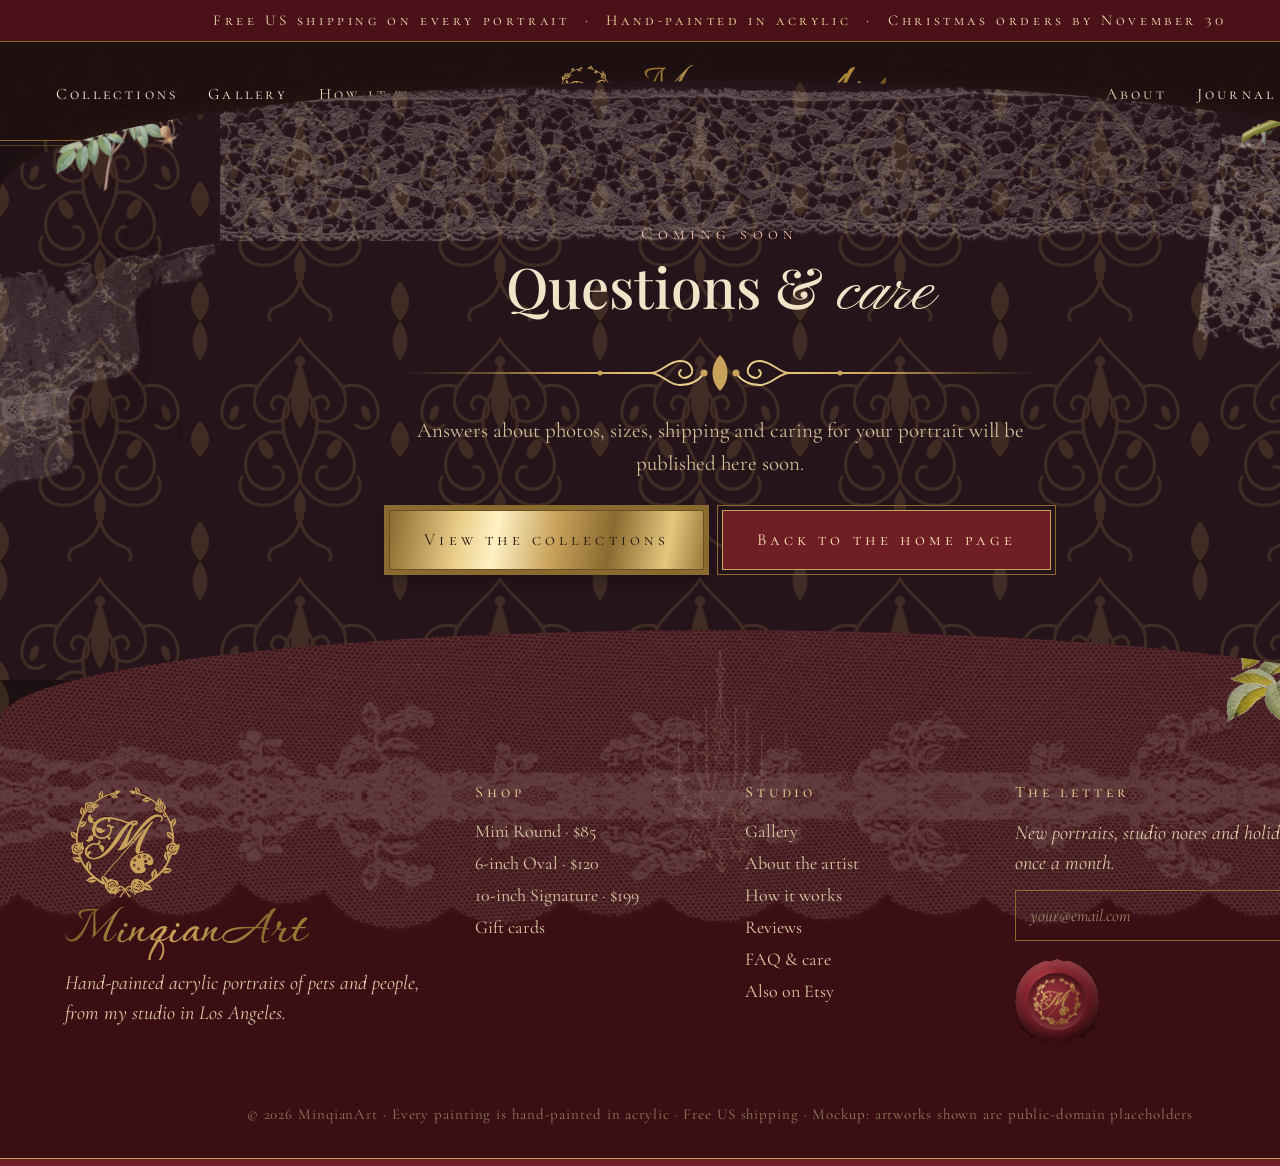
==== commit dfff4ba6: "真实画框预览：产品与画廊混用五框，深色默认，可点选；移动端作品墙横排全可见 Preview site noindex. Real frame cut-outs in assets/brand/fram" ====
--- a/faq.html
+++ b/faq.html
@@ -1,7 +1,6 @@
 <!DOCTYPE html>
-<html><head>
-<meta name="robots" content="noindex, nofollow"><meta charset="utf-8"><meta name="viewport" content="width=device-width,initial-scale=1"><title data-i18n-title="k80f26f99" data-suffix=" · MinqianArt">FAQ &amp; care · MinqianArt</title>
-<link rel="stylesheet" href="style.css"><link rel="stylesheet" href="v2.css"><link rel="stylesheet" href="v3.css"><link rel="stylesheet" href="mobile.css"><link rel="stylesheet" href="v2_mobile.css"><link rel="stylesheet" href="v3_mobile.css"><link rel="stylesheet" href="v4.css"><link rel="stylesheet" href="v4_mobile.css"><link rel="stylesheet" href="v5.css"><link rel="stylesheet" href="v5_mobile.css"><link rel="stylesheet" href="v6.css"><link rel="stylesheet" href="v7.css"><link rel="stylesheet" href="v8.css"><link rel="stylesheet" href="v9.css"><link rel="stylesheet" href="v12.css"><link rel="stylesheet" href="site.css"><script>try{var t=localStorage.getItem("ma-theme");if(t==="dark")document.documentElement.setAttribute("data-theme","dark");}catch(e){}</script><script src="i18n.js" defer></script><script src="site.js" defer></script></head><body class="parlour v2 cream v3 v4 v5 v6 v7 v8 v9 v12">
+<html><head><meta name="robots" content="noindex,nofollow"><meta charset="utf-8"><meta name="viewport" content="width=device-width,initial-scale=1"><title data-i18n-title="k80f26f99" data-suffix=" · MinqianArt">FAQ &amp; care · MinqianArt</title>
+<link rel="stylesheet" href="style.css"><link rel="stylesheet" href="v2.css"><link rel="stylesheet" href="v3.css"><link rel="stylesheet" href="mobile.css"><link rel="stylesheet" href="v2_mobile.css"><link rel="stylesheet" href="v3_mobile.css"><link rel="stylesheet" href="v4.css"><link rel="stylesheet" href="v4_mobile.css"><link rel="stylesheet" href="v5.css"><link rel="stylesheet" href="v5_mobile.css"><link rel="stylesheet" href="v6.css"><link rel="stylesheet" href="v7.css"><link rel="stylesheet" href="v8.css"><link rel="stylesheet" href="v9.css"><link rel="stylesheet" href="v12.css"><link rel="stylesheet" href="frames_real.css"><link rel="stylesheet" href="site.css"><script>try{var t=localStorage.getItem("ma-theme");if(t!=="light")document.documentElement.setAttribute("data-theme","dark");}catch(e){}</script><script src="i18n.js" defer></script><script src="site.js" defer></script><script src="product_ui.js" defer></script></head><body class="parlour v2 cream v3 v4 v5 v6 v7 v8 v9 v12">
 <div class="topbar"><div class="site-ctl ctl-top"><select class="lang-sel" aria-label="Language" data-i18n-aria="k4994a8ff"><option value="en">English</option><option value="zh-Hans">简体中文</option><option value="zh-Hant">繁體中文</option><option value="es">Español</option><option value="fr">Français</option><option value="de">Deutsch</option><option value="ja">日本語</option><option value="ko">한국어</option></select><button class="theme-btn" type="button" aria-label="Dark mode" data-i18n-aria="k3924c958" data-i18n-aria-light="k6c3e844b"><svg viewBox="0 0 24 24" class="ic-moon" aria-hidden="true"><path d="M20 14.5A8 8 0 0 1 9.5 4a8 8 0 1 0 10.5 10.5z" fill="currentColor"/></svg><svg viewBox="0 0 24 24" class="ic-sun" aria-hidden="true"><circle cx="12" cy="12" r="4.2" fill="currentColor"/><g stroke="currentColor" stroke-width="1.8" stroke-linecap="round"><path d="M12 2.5v2.6M12 18.9v2.6M2.5 12h2.6M18.9 12h2.6M5.3 5.3l1.8 1.8M16.9 16.9l1.8 1.8M5.3 18.7l1.8-1.8M16.9 7.1l1.8-1.8"/></g></svg></button></div><span data-i18n="ka614c625">Free US shipping on every portrait &nbsp;·&nbsp; <b>Hand-painted in acrylic</b> &nbsp;·&nbsp; Christmas orders by November 30</span></div>
 <header class="site"><nav><a href="index.html#collections" data-i18n="ka9fc9193">Collections</a><a href="index.html#gallery" data-i18n="k5c93310d">Gallery</a><a href="index.html#how" data-i18n="k9ffdb952">How it works</a></nav>
 <div class="brand"><img src="assets/brand/emblem_wreath_gold.png"><span class="wordmark gold">MinqianArt</span></div>
--- a/mobile.css
+++ b/mobile.css
@@ -22,7 +22,17 @@
 .hero .badge{right:30px;top:auto;bottom:190px}.hero .badge .wax{width:86px;height:86px}
 .hero .ribbon{height:auto;flex-wrap:wrap;gap:4px 14px;padding:10px 12px;font-size:12px;white-space:normal}
 .hero .ribbon i{display:none}
-.featured{display:none}
+/* Mobile works wall: compact horizontal wrap, no slide, all frames visible */
+.featured{display:block;padding:48px 0 56px;overflow:visible}
+.featured>.sx-drape,.featured>.sx-eph,.featured>.sx-lace,.featured>.sx-fl,.featured>.sx-candle{display:none}
+.salon{position:relative;width:calc(100% - 24px);max-width:366px;height:auto;margin:20px auto 0;
+  display:flex;flex-wrap:wrap;justify-content:center;align-items:flex-end;gap:10px 8px;
+  overflow:visible}
+.salon .rail,.salon .sp,.salon .sl{display:none}
+.salon .fr,.salon .fr.real{position:relative!important;left:auto!important;top:auto!important;right:auto!important;bottom:auto!important;
+  width:66px!important;flex:0 0 auto;display:block}
+.salon .fr .frame{filter:drop-shadow(0 6px 8px rgba(0,0,0,.4))}
+.salon .note{position:relative;bottom:auto;left:auto;right:auto;width:100%;margin-top:14px;padding:0 8px;font-size:12px;line-height:1.45}
 .collections{padding:60px 0 60px}
 h2.sect{font-size:40px}.kicker{font-size:13px;letter-spacing:.22em}.divider{width:330px;height:30px}.lede{font-size:18px;padding:0 24px}
 .cards{grid-template-columns:340px;gap:44px;margin-top:40px}
--- a/frames_real.css
+++ b/frames_real.css
@@ -0,0 +1,35 @@
+/* Real supplier frame cut-outs (user product photos). Painting sits under .frame via .art / .art-ph. */
+.fr.real{--l:18%;--r:18%;--t:18%;--b:18%}
+.fr.real .frame{position:relative;width:100%;height:auto;filter:drop-shadow(0 14px 18px rgba(0,0,0,.45));z-index:2;pointer-events:none}
+.fr.real .art,.fr.real .art-ph{
+  position:absolute;z-index:1;object-fit:cover;
+  left:var(--l);right:var(--r);top:var(--t);bottom:var(--b);
+  width:calc(100% - var(--l) - var(--r));height:calc(100% - var(--t) - var(--b));
+}
+.fr.real .art-ph{
+  background:
+    linear-gradient(160deg,rgba(255,250,235,.55),rgba(210,190,160,.35)),
+    repeating-linear-gradient(90deg,rgba(160,130,90,.04) 0 2px,transparent 2px 5px),
+    #e6d7be;
+  box-shadow:inset 0 0 24px rgba(80,50,20,.12);
+}
+.fr.real.oval .art,.fr.real.oval .art-ph,.fr.real.round .art,.fr.real.round .art-ph{border-radius:50%}
+.fr.real.rect .art,.fr.real.rect .art-ph{border-radius:1.5%}
+/* measured openings from cut PNG alphas */
+.fr.f-S{--l:24.0%;--r:23.7%;--t:20.2%;--b:19.9%}
+.fr.f-R{--l:21.1%;--r:21.4%;--t:19.0%;--b:19.4%}
+.fr.f-J{--l:15.6%;--r:15.6%;--t:15.1%;--b:15.6%}
+.fr.f-O{--l:14.0%;--r:14.4%;--t:14.6%;--b:15.0%}
+.fr.f-10{--l:16.6%;--r:16.6%;--t:14.3%;--b:14.0%}
+/* product option swatches */
+.frames .fopt{cursor:pointer;user-select:none}
+.frames .fopt img.sw{width:72px;height:72px;object-fit:contain;display:block;margin:0 auto 8px;filter:drop-shadow(0 4px 8px rgba(0,0,0,.35))}
+.frames .fopt[aria-pressed="true"],.frames .fopt.on{outline:2px solid var(--gold);outline-offset:3px;background:rgba(201,163,92,.12)}
+.subj span[role="button"],.subj span.on{cursor:pointer}
+.subj span[aria-pressed="true"],.subj .on{outline:2px solid var(--gold);outline-offset:2px}
+html[data-theme=dark] .fr.real .art-ph{
+  background:
+    linear-gradient(160deg,rgba(90,70,50,.45),rgba(40,30,22,.55)),
+    #3a2e24;
+  box-shadow:inset 0 0 24px rgba(0,0,0,.35);
+}
--- a/site.css
+++ b/site.css
@@ -81,3 +81,6 @@
   html:not([lang=en]) body .hero .ribbon{padding-left:66px;padding-right:46px}
   html:not([lang=en]) footer .legal{padding:0 40px 0 54px}
 }
+/* rose kept clear of the placeholder caption (all langs) */
+body .gal .main .rosea{bottom:96px!important}
+@media (max-width:600px){body .gal .main .rosea{bottom:120px!important;width:150px!important;right:-30px!important}}
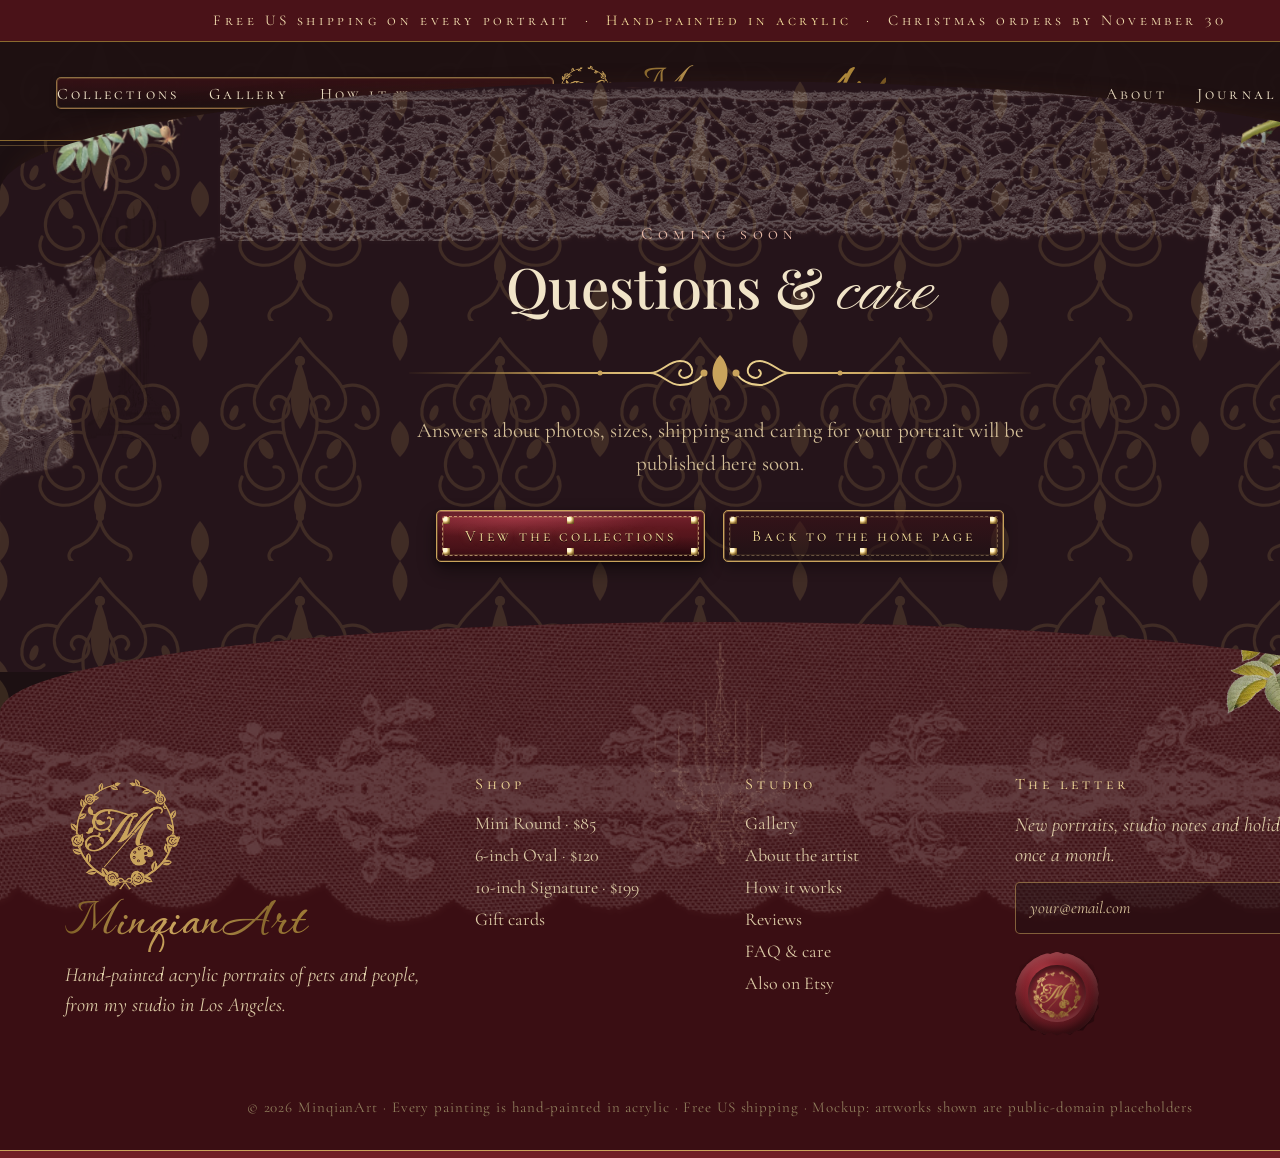
==== commit de992498: "Buttons style C (velvet gold) + About studio photo card Ship buttons_c.css site-wide; replace About " ====
--- a/faq.html
+++ b/faq.html
@@ -1,6 +1,6 @@
 <!DOCTYPE html>
-<html><head><meta name="robots" content="noindex,nofollow"><meta charset="utf-8"><meta name="viewport" content="width=device-width,initial-scale=1"><title data-i18n-title="k80f26f99" data-suffix=" · MinqianArt">FAQ &amp; care · MinqianArt</title>
-<link rel="stylesheet" href="style.css"><link rel="stylesheet" href="v2.css"><link rel="stylesheet" href="v3.css"><link rel="stylesheet" href="mobile.css"><link rel="stylesheet" href="v2_mobile.css"><link rel="stylesheet" href="v3_mobile.css"><link rel="stylesheet" href="v4.css"><link rel="stylesheet" href="v4_mobile.css"><link rel="stylesheet" href="v5.css"><link rel="stylesheet" href="v5_mobile.css"><link rel="stylesheet" href="v6.css"><link rel="stylesheet" href="v7.css"><link rel="stylesheet" href="v8.css"><link rel="stylesheet" href="v9.css"><link rel="stylesheet" href="v12.css"><link rel="stylesheet" href="frames_real.css"><link rel="stylesheet" href="site.css"><script>try{var t=localStorage.getItem("ma-theme");if(t!=="light")document.documentElement.setAttribute("data-theme","dark");}catch(e){}</script><script src="i18n.js" defer></script><script src="site.js" defer></script><script src="product_ui.js" defer></script></head><body class="parlour v2 cream v3 v4 v5 v6 v7 v8 v9 v12">
+<html><head><meta charset="utf-8"><meta name="viewport" content="width=device-width,initial-scale=1"><title data-i18n-title="k80f26f99" data-suffix=" · MinqianArt">FAQ &amp; care · MinqianArt</title>
+<link rel="stylesheet" href="style.css"><link rel="stylesheet" href="v2.css"><link rel="stylesheet" href="v3.css"><link rel="stylesheet" href="mobile.css"><link rel="stylesheet" href="v2_mobile.css"><link rel="stylesheet" href="v3_mobile.css"><link rel="stylesheet" href="v4.css"><link rel="stylesheet" href="v4_mobile.css"><link rel="stylesheet" href="v5.css"><link rel="stylesheet" href="v5_mobile.css"><link rel="stylesheet" href="v6.css"><link rel="stylesheet" href="v7.css"><link rel="stylesheet" href="v8.css"><link rel="stylesheet" href="v9.css"><link rel="stylesheet" href="v12.css"><link rel="stylesheet" href="frames_real.css"><link rel="stylesheet" href="site.css"><link rel="stylesheet" href="buttons_c.css"><link rel="stylesheet" href="frames_real.css"><script>try{var t=localStorage.getItem("ma-theme");if(t!=="light")document.documentElement.setAttribute("data-theme","dark");}catch(e){}</script><script src="i18n.js" defer></script><script src="site.js" defer></script><script src="frame_art.js"></script><script src="product_ui.js" defer></script></head><body class="parlour v2 cream v3 v4 v5 v6 v7 v8 v9 v12">
 <div class="topbar"><div class="site-ctl ctl-top"><select class="lang-sel" aria-label="Language" data-i18n-aria="k4994a8ff"><option value="en">English</option><option value="zh-Hans">简体中文</option><option value="zh-Hant">繁體中文</option><option value="es">Español</option><option value="fr">Français</option><option value="de">Deutsch</option><option value="ja">日本語</option><option value="ko">한국어</option></select><button class="theme-btn" type="button" aria-label="Dark mode" data-i18n-aria="k3924c958" data-i18n-aria-light="k6c3e844b"><svg viewBox="0 0 24 24" class="ic-moon" aria-hidden="true"><path d="M20 14.5A8 8 0 0 1 9.5 4a8 8 0 1 0 10.5 10.5z" fill="currentColor"/></svg><svg viewBox="0 0 24 24" class="ic-sun" aria-hidden="true"><circle cx="12" cy="12" r="4.2" fill="currentColor"/><g stroke="currentColor" stroke-width="1.8" stroke-linecap="round"><path d="M12 2.5v2.6M12 18.9v2.6M2.5 12h2.6M18.9 12h2.6M5.3 5.3l1.8 1.8M16.9 16.9l1.8 1.8M5.3 18.7l1.8-1.8M16.9 7.1l1.8-1.8"/></g></svg></button></div><span data-i18n="ka614c625">Free US shipping on every portrait &nbsp;·&nbsp; <b>Hand-painted in acrylic</b> &nbsp;·&nbsp; Christmas orders by November 30</span></div>
 <header class="site"><nav><a href="index.html#collections" data-i18n="ka9fc9193">Collections</a><a href="index.html#gallery" data-i18n="k5c93310d">Gallery</a><a href="index.html#how" data-i18n="k9ffdb952">How it works</a></nav>
 <div class="brand"><img src="assets/brand/emblem_wreath_gold.png"><span class="wordmark gold">MinqianArt</span></div>
--- a/v3.css
+++ b/v3.css
@@ -53,7 +53,7 @@
 .v3 .featured .sx-eph{opacity:.12;mix-blend-mode:screen}.v3 .featured .sx-candle{mix-blend-mode:screen;opacity:.25;filter:invert(1) sepia(1)}
 .v3 .featured .sx-drape{opacity:.6}
 /* salon extras */
-.salon .sl{position:absolute;z-index:3;pointer-events:none}
+.salon .sl{position:absolute;z-index:0;pointer-events:none}/* behind frames */
 .sl.l1{width:380px;left:-60px;top:250px;opacity:.75;transform:rotate(-12deg)}
 .sl.l2{width:200px;left:520px;top:-60px;z-index:4}
 .sl.l3{width:420px;left:830px;top:330px;opacity:.7;transform:rotate(14deg)}
@@ -62,9 +62,9 @@
 .sl.l6{width:150px;left:1090px;top:260px;opacity:.35;filter:invert(1) sepia(1);mix-blend-mode:screen;z-index:0}
 .v3 .sp.p2,.v3 .sp.p4{display:none}
 /* keyhole banner */
-.keyhole{position:relative;width:720px;margin:0 auto 10px;padding:70px 60px 150px;border-radius:360px 360px 0 0;background:rgba(255,251,242,.85);border:1px solid var(--gold);box-shadow:0 0 0 10px rgba(255,251,242,.4),0 0 0 11px rgba(201,163,92,.5);overflow:visible}
+.keyhole{position:relative;width:720px;margin:0 auto 10px;padding:70px 72px 36px;border-radius:360px 360px 0 0;background:rgba(255,251,242,.85);border:1px solid var(--gold);box-shadow:0 0 0 10px rgba(255,251,242,.4),0 0 0 11px rgba(201,163,92,.5);overflow:visible}
 .kh-art{display:none}
-.kh-hole{position:absolute;left:50%;bottom:-70px;transform:translateX(-50%);width:150px;height:150px;border-radius:50%;overflow:hidden;border:2px solid var(--gold);box-shadow:0 0 0 7px #f3e8d2,0 0 0 8px var(--gold),0 6px 14px rgba(70,40,20,.35)}
+.kh-hole{display:none!important}/*removed medallion*/.kh-hole-old{position:absolute;left:50%;bottom:-70px;transform:translateX(-50%);width:150px;height:150px;border-radius:50%;overflow:hidden;border:2px solid var(--gold);box-shadow:0 0 0 7px #f3e8d2,0 0 0 8px var(--gold),0 6px 14px rgba(70,40,20,.35)}
 .kh-hole img{width:100%;height:100%;object-fit:cover;object-position:50% 30%}
 .v3 .cards{margin-top:110px}
 /* arch cards */
@@ -120,3 +120,40 @@
 .v3 .testi .sx-eph{left:auto;right:-60px;top:40px;transform:rotate(7deg)}
 .v3 .testi .sx-candle.r{display:none}
 .v3 .collections .sx-candle.l{left:auto;right:200px;top:170px}
+
+.keyhole .lede{max-width:100%;padding:0 12px;box-sizing:border-box;overflow-wrap:anywhere;word-break:normal}
+.keyhole .kh-in{padding:0 8px;box-sizing:border-box}
+
+/* t290u About: replace bottom-right lace with studio photo card */
+.ab-lace{display:none!important} /* kept in assets; swapped for .ab-photo2 */
+.ab-copy{position:relative;z-index:3;padding-right:36px}
+.ab-copy .sig,.ab-copy p{max-width:480px}
+.ab-photo2{
+  position:absolute;right:22px;bottom:-20px;width:200px;margin:0;padding:0;
+  z-index:1;pointer-events:none;
+  transform:rotate(7deg);
+  filter:drop-shadow(0 14px 22px rgba(0,0,0,.45));
+}
+.ab-photo2-mount{
+  position:relative;
+  padding:9px 9px 22px;
+  background:
+    linear-gradient(165deg,#f6e7c8 0%,#e8d4a8 40%,#d4bf8a 100%);
+  border:1px solid #8a6a2f;
+  box-shadow:
+    inset 0 0 0 1px rgba(255,248,220,.55),
+    inset 0 0 0 4px rgba(201,163,92,.35),
+    0 1px 0 rgba(255,248,220,.35);
+  border-radius:4px 4px 6px 6px;
+}
+.ab-photo2-mount::before{
+  /* thin inner gold fillet */
+  content:"";position:absolute;inset:5px 5px 18px;pointer-events:none;
+  border:1px solid rgba(138,106,47,.55);
+  box-shadow:inset 0 0 0 1px rgba(255,248,230,.35);
+}
+.ab-photo2-mount img{
+  display:block;width:100%;height:auto;
+  border:1px solid rgba(90,58,18,.35);
+  position:relative;z-index:1;
+}
--- a/mobile.css
+++ b/mobile.css
@@ -34,7 +34,7 @@
 .salon .fr .frame{filter:drop-shadow(0 6px 8px rgba(0,0,0,.4))}
 .salon .note{position:relative;bottom:auto;left:auto;right:auto;width:100%;margin-top:14px;padding:0 8px;font-size:12px;line-height:1.45}
 .collections{padding:60px 0 60px}
-h2.sect{font-size:40px}.kicker{font-size:13px;letter-spacing:.22em}.divider{width:330px;height:30px}.lede{font-size:18px;padding:0 24px}
+h2.sect{font-size:40px}.kicker{font-size:13px;letter-spacing:.22em}.divider{width:330px;height:30px}.lede{font-size:18px;padding:0 24px}.keyhole .lede{padding:0 4px;font-size:16px}
 .cards{grid-template-columns:340px;gap:44px;margin-top:40px}
 .card{padding:40px 26px 34px}.card .stage{height:290px}
 }
--- a/v3_mobile.css
+++ b/v3_mobile.css
@@ -15,11 +15,14 @@
 .hem-lace{display:none}
 .v3 section.cl,.v3 .about{border-radius:50% 50% 0 0/50px 50px 0 0;padding-top:90px;margin-top:-30px}
 .sx-drape{width:600px}.sx-eph{width:220px}.sx-lace{width:240px}.sx-candle{width:70px;top:80px}.sx-candle.l{left:6px}.sx-candle.r{right:6px}
-.keyhole{width:350px;padding:50px 20px 110px;border-radius:175px 175px 0 0}
+.keyhole{width:min(350px,calc(100vw - 28px));padding:48px 28px 28px;border-radius:175px 175px 0 0;box-sizing:border-box}
 .keyhole h2.sect{font-size:38px}
-.kh-hole{width:110px;height:110px;bottom:-50px}
+.kh-hole{display:none!important}
 .v3 .cards{margin-top:80px}
 .v3 .card{border-radius:170px 170px 6px 6px}.v3 .card:before{border-radius:162px 162px 2px 2px}
 .cl-lace{width:200px;left:-50px}.cl-pearl{width:110px;right:-30px}
 .v3 .about,.v3 .testi,.v3 .steps,.v3 .unbox{display:none}
 }
+
+.keyhole .lede{font-size:16px;line-height:1.45;padding:0 6px;margin:0 auto}
+.keyhole .kh-in{width:100%;box-sizing:border-box}
--- a/frames_real.css
+++ b/frames_real.css
@@ -1,10 +1,51 @@
-/* Real supplier frame cut-outs (user product photos). Painting sits under .frame via .art / .art-ph. */
-.fr.real{--l:18%;--r:18%;--t:18%;--b:18%}
-.fr.real .frame{position:relative;width:100%;height:auto;filter:drop-shadow(0 14px 18px rgba(0,0,0,.45));z-index:2;pointer-events:none}
+/* Real supplier frame cut-outs. Painting sits under .frame via .art / .art-ph.
+   Opening insets from openings.json as % of the frame image box. */
+.fr.real{
+  position:relative;display:inline-block;
+  padding:0!important;background:none!important;border:none!important;
+  box-shadow:none!important;border-radius:0!important;
+  --l:18%;--r:18%;--t:18%;--b:18%;
+}
+.fr.real:before{content:none!important;display:none!important}
+.fr.real .frame{
+  position:relative;display:block;width:100%;height:auto;
+  z-index:2;pointer-events:none;
+  border:none!important;box-shadow:none!important;border-radius:0!important;
+  aspect-ratio:auto!important;object-fit:contain;
+  filter:drop-shadow(0 10px 14px rgba(0,0,0,.55));
+}
+/* Art fills the measured opening; slightly oversize via negative margin so lip covers edge */
 .fr.real .art,.fr.real .art-ph{
-  position:absolute;z-index:1;object-fit:cover;
+  position:absolute;z-index:1;
   left:var(--l);right:var(--r);top:var(--t);bottom:var(--b);
-  width:calc(100% - var(--l) - var(--r));height:calc(100% - var(--t) - var(--b));
+  width:auto!important;height:auto!important;
+  max-width:none!important;max-height:none!important;
+  margin:0;padding:0;
+  object-fit:cover;object-position:center center;
+  border:none!important;box-shadow:none!important;
+  aspect-ratio:auto!important;
+  /* inset already sizes via top/right/bottom/left; force fill of that box: */
+  inset:var(--t) var(--r) var(--b) var(--l);
+}
+/* Explicit width/height from inset box — avoid intrinsic JPG size leak */
+.fr.real>.art,.fr.real>.art-ph{
+  width:calc(100% - var(--l) - var(--r))!important;
+  height:calc(100% - var(--t) - var(--b))!important;
+  left:var(--l)!important;top:var(--t)!important;
+  right:auto!important;bottom:auto!important;
+}
+.fr.real.round>.art,.fr.real.round>.art-ph{
+  border-radius:50%!important;
+  overflow:hidden!important;
+  clip-path:circle(50% at 50% 50%);
+  -webkit-clip-path:circle(50% at 50% 50%);
+}
+.fr.real.oval>.art,.fr.real.oval>.art-ph{
+  border-radius:50%;
+  clip-path:ellipse(50% 50% at 50% 50%);
+}
+.fr.real.rect>.art,.fr.real.rect>.art-ph{
+  border-radius:1%;
 }
 .fr.real .art-ph{
   background:
@@ -13,23 +54,46 @@
     #e6d7be;
   box-shadow:inset 0 0 24px rgba(80,50,20,.12);
 }
-.fr.real.oval .art,.fr.real.oval .art-ph,.fr.real.round .art,.fr.real.round .art-ph{border-radius:50%}
-.fr.real.rect .art,.fr.real.rect .art-ph{border-radius:1.5%}
-/* measured openings from cut PNG alphas */
-.fr.f-S{--l:24.0%;--r:23.7%;--t:20.2%;--b:19.9%}
-.fr.f-R{--l:21.1%;--r:21.4%;--t:19.0%;--b:19.4%}
-.fr.f-J{--l:15.6%;--r:15.6%;--t:15.1%;--b:15.6%}
-.fr.f-O{--l:14.0%;--r:14.4%;--t:14.6%;--b:15.0%}
-.fr.f-10{--l:16.6%;--r:16.6%;--t:14.3%;--b:14.0%}
+html[data-theme=dark] .fr.real .art-ph{
+  background:linear-gradient(160deg,rgba(90,70,50,.45),rgba(40,30,22,.55)),#3a2e24;
+  box-shadow:inset 0 0 24px rgba(0,0,0,.35);
+}
+/* measured openings */
+.fr.f-S{--l:21.5%;--r:21.2%;--t:17.7%;--b:17.4%}
+.fr.f-R{--l:18.6%;--r:18.9%;--t:16.5%;--b:16.9%}
+.fr.f-J{--l:14.9%;--r:11.3%;--t:12.6%;--b:13.1%}
+.fr.f-O{--l:11.5%;--r:11.9%;--t:12.1%;--b:12.5%}
+.fr.f-10{--l:13.8%;--r:13.2%;--t:10.3%;--b:10.6%}
+
+/* Kill leftover style.css .round chrome when real PNG is used */
+.fr.real.round,.fr.real.round.wood{
+  padding:0!important;background:none!important;border:none!important;
+  box-shadow:none!important;border-radius:0!important;
+}
+.fr.real.round:before,.fr.real.round.wood:before{content:none!important;display:none!important}
+.fr.real.round img{
+  border:none!important;box-shadow:none!important;
+}
+.fr.real.round>.frame{
+  border-radius:0!important;aspect-ratio:auto!important;width:100%;height:auto;
+  filter:drop-shadow(0 10px 14px rgba(0,0,0,.55));
+}
+.fr.real.oval,.fr.real.rect{padding:0;background:none;border:none}
+.fr.real.oval:before,.fr.real.rect:before{content:none;display:none}
+
 /* product option swatches */
 .frames .fopt{cursor:pointer;user-select:none}
 .frames .fopt img.sw{width:72px;height:72px;object-fit:contain;display:block;margin:0 auto 8px;filter:drop-shadow(0 4px 8px rgba(0,0,0,.35))}
 .frames .fopt[aria-pressed="true"],.frames .fopt.on{outline:2px solid var(--gold);outline-offset:3px;background:rgba(201,163,92,.12)}
 .subj span[role="button"],.subj span.on{cursor:pointer}
 .subj span[aria-pressed="true"],.subj .on{outline:2px solid var(--gold);outline-offset:2px}
-html[data-theme=dark] .fr.real .art-ph{
-  background:
-    linear-gradient(160deg,rgba(90,70,50,.45),rgba(40,30,22,.55)),
-    #3a2e24;
-  box-shadow:inset 0 0 24px rgba(0,0,0,.35);
-}
+
+/* Salon: real frames above paper/lace collage; collage stays behind */
+.salon .sp,.salon .sl{z-index:0!important}
+.salon .fr.real{z-index:2;position:absolute}
+
+/* t289u: artist photo in real frames — keep crop position, wax above frame */
+.fr.real.artist .art,.fr.real.artist2 .art{object-position:50% 34%}
+.v2 .hero .badge,.v3 .hero .badge{z-index:8}
+.hero .art-wrap .fr.real{z-index:2}
+.ab-art .fr.real.artist2{z-index:2}
--- a/site.css
+++ b/site.css
@@ -84,3 +84,19 @@
 /* rose kept clear of the placeholder caption (all langs) */
 body .gal .main .rosea{bottom:96px!important}
 @media (max-width:600px){body .gal .main .rosea{bottom:120px!important;width:150px!important;right:-30px!important}}
+/* About studio photo card — dark theme mount */
+html[data-theme=dark] .ab-photo2-mount{
+  background:linear-gradient(165deg,#3a2a1a 0%,#2a1c12 55%,#1c120c 100%);
+  border-color:#c9a35c;
+  box-shadow:
+    inset 0 0 0 1px rgba(243,220,154,.22),
+    inset 0 0 0 4px rgba(201,163,92,.28),
+    0 1px 0 rgba(0,0,0,.4);
+}
+html[data-theme=dark] .ab-photo2-mount::before{
+  border-color:rgba(201,163,92,.45);
+  box-shadow:inset 0 0 0 1px rgba(243,220,154,.12);
+}
+html[data-theme=dark] .ab-photo2{
+  filter:drop-shadow(0 16px 24px rgba(0,0,0,.6));
+}
--- a/buttons_c.css
+++ b/buttons_c.css
@@ -0,0 +1,420 @@
+/* =====================================================================
+   MinqianArt · Button style C — 丝绒烫金 (velvet + gold foil)
+   Applied to existing .btn / .fopt / .subj / controls without HTML churn.
+   Source study: /workspace/button_options/buttons.css (.bc)
+   ===================================================================== */
+
+/* ---------- shared primary velvet surface ---------- */
+.btn,
+.btn.gold-btn,
+.btn.wine,
+.btn.ghost,
+.cta .add,
+footer .news b{
+  display:inline-flex;align-items:center;justify-content:center;
+  position:relative;box-sizing:border-box;isolation:isolate;
+  vertical-align:middle;text-decoration:none;cursor:pointer;user-select:none;
+  -webkit-tap-highlight-color:transparent;
+  font-family:CormorantSC,"Cormorant SC","Noto Serif CJK SC",serif;
+  font-size:16px;letter-spacing:.18em;line-height:1.15;
+  white-space:nowrap;max-width:100%;
+  border-radius:5px;border:1px solid #c9a35c;
+  color:#f3dc9a;
+  text-shadow:0 1px 0 rgba(0,0,0,.75), 0 0 8px rgba(243,220,154,.35);
+  background:
+    radial-gradient(ellipse 90% 65% at 28% 16%, rgba(210,80,95,.42), transparent 58%),
+    radial-gradient(ellipse 70% 50% at 50% 0%, rgba(255,190,190,.14), transparent 48%),
+    radial-gradient(ellipse 55% 80% at 90% 95%, rgba(10,0,4,.55), transparent 55%),
+    linear-gradient(180deg,#7a2430 0%, #5c171e 38%, #3a0e14 100%);
+  box-shadow:
+    0 8px 18px rgba(0,0,0,.42),
+    0 2px 4px rgba(0,0,0,.3),
+    inset 0 1px 0 rgba(230,130,140,.28),
+    inset 0 -3px 7px rgba(0,0,0,.5),
+    inset 0 0 0 1px rgba(201,163,92,.4),
+    inset 0 0 0 5px rgba(42,14,18,.28);
+  outline:none;
+  transition:transform .22s ease, filter .22s ease, box-shadow .22s ease, background .22s ease;
+  z-index:1;
+}
+/* corner + midpoint beads */
+.btn::before,
+.btn.gold-btn::before,
+.btn.wine::before,
+.btn.ghost::before,
+.cta .add::before,
+footer .news b::before{
+  content:"";position:absolute;inset:6px;pointer-events:none;z-index:2;border-radius:2px;
+  background:
+    radial-gradient(circle at 30% 28%, #fff6d4 0 28%, #e9cd88 40%, #8a6a2f 68%, #4a3514 100%),
+    radial-gradient(circle at 30% 28%, #fff6d4 0 28%, #e9cd88 40%, #8a6a2f 68%, #4a3514 100%),
+    radial-gradient(circle at 30% 28%, #fff6d4 0 28%, #e9cd88 40%, #8a6a2f 68%, #4a3514 100%),
+    radial-gradient(circle at 30% 28%, #fff6d4 0 28%, #e9cd88 40%, #8a6a2f 68%, #4a3514 100%),
+    radial-gradient(circle at 30% 28%, #fff6d4 0 28%, #e9cd88 40%, #8a6a2f 68%, #4a3514 100%),
+    radial-gradient(circle at 30% 28%, #fff6d4 0 28%, #e9cd88 40%, #8a6a2f 68%, #4a3514 100%);
+  background-size:7px 7px;
+  background-repeat:no-repeat;
+  background-position:0 0, 100% 0, 0 100%, 100% 100%, 50% 0, 50% 100%;
+}
+/* inner gold stitch */
+.btn::after,
+.btn.gold-btn::after,
+.btn.wine::after,
+.btn.ghost::after,
+.cta .add::after,
+footer .news b::after{
+  content:"";position:absolute;inset:5px;border-radius:2px;pointer-events:none;z-index:1;
+  border:1px dashed rgba(243,220,154,.6);
+  box-shadow:inset 0 0 0 1px rgba(201,163,92,.2);
+}
+
+.btn, .btn.gold-btn{ min-width:188px; height:auto; min-height:52px; padding:14px 28px; }
+.cta .add{ flex:1; min-width:0; min-height:54px; padding:16px 22px; font-size:17px; letter-spacing:.14em; }
+footer .news b{
+  font-weight:400; min-width:0; min-height:46px; padding:10px 18px; font-size:15px; letter-spacing:.14em;
+  display:inline-flex;
+}
+
+/* secondary — outlined velvet (wine / ghost) */
+.btn.wine,
+.btn.ghost{
+  background:linear-gradient(180deg,rgba(74,18,24,.45),rgba(28,16,18,.62));
+  box-shadow:
+    0 6px 14px rgba(0,0,0,.3),
+    inset 0 0 0 1px rgba(201,163,92,.4),
+    inset 0 0 0 5px rgba(28,16,18,.15);
+  color:#f3dc9a;
+  text-shadow:0 1px 0 rgba(0,0,0,.5);
+}
+.btn.wine::after, .btn.ghost::after{ opacity:.55 }
+
+.btn:hover, .btn.gold-btn:hover, .cta .add:hover, footer .news b:hover{
+  transform:translateY(-2px);
+  background:
+    radial-gradient(ellipse 95% 80% at 42% 24%, rgba(230,100,110,.48), transparent 60%),
+    radial-gradient(ellipse 70% 50% at 50% 0%, rgba(255,200,200,.18), transparent 50%),
+    radial-gradient(ellipse 55% 80% at 90% 95%, rgba(10,0,4,.4), transparent 55%),
+    linear-gradient(180deg,#8a2c38 0%, #6a1c24 38%, #4a1218 100%);
+  box-shadow:
+    0 12px 24px rgba(0,0,0,.46),
+    0 0 18px rgba(180,50,60,.22),
+    inset 0 1px 0 rgba(240,150,160,.32),
+    inset 0 -3px 6px rgba(0,0,0,.4),
+    inset 0 0 0 1px rgba(243,220,154,.55),
+    inset 0 0 0 5px rgba(42,14,18,.22);
+}
+.btn.wine:hover, .btn.ghost:hover{
+  background:linear-gradient(180deg,rgba(90,24,32,.55),rgba(36,18,20,.7));
+  box-shadow:
+    0 8px 18px rgba(0,0,0,.4),
+    0 0 14px rgba(233,205,136,.16),
+    inset 0 0 0 1px rgba(243,220,154,.55),
+    inset 0 0 0 5px rgba(28,16,18,.2);
+}
+.btn:active, .btn.gold-btn:active, .btn.wine:active, .btn.ghost:active,
+.cta .add:active, footer .news b:active{
+  transform:translateY(1px);
+  box-shadow:
+    0 3px 8px rgba(0,0,0,.4),
+    inset 0 3px 6px rgba(0,0,0,.5),
+    inset 0 0 0 1px rgba(201,163,92,.35),
+    inset 0 0 0 5px rgba(42,14,18,.4);
+}
+.btn:focus-visible, .cta .add:focus-visible, footer .news b:focus-visible{
+  outline:2px solid #e9cf93; outline-offset:4px;
+}
+.btn[aria-disabled="true"], .btn:disabled{
+  opacity:.45; cursor:not-allowed; transform:none; filter:grayscale(.25);
+}
+
+/* CJK slightly wider tracking */
+html[lang^="zh"] .btn,
+html:lang(zh-Hans) .btn,
+html:lang(zh-Hant) .btn{ letter-spacing:.28em; font-size:17px }
+
+/* ---------- qty stepper ---------- */
+.cta .qty{
+  position:relative; isolation:isolate;
+  display:inline-flex; align-items:center; justify-content:center;
+  min-height:54px; padding:12px 18px; border-radius:5px;
+  border:1px solid #c9a35c;
+  background:linear-gradient(180deg,rgba(74,18,24,.4),rgba(28,16,18,.55));
+  color:#f3dc9a; font-size:18px;
+  box-shadow:inset 0 0 0 1px rgba(201,163,92,.35), 0 4px 10px rgba(0,0,0,.28);
+}
+.cta .qty::after{
+  content:"";position:absolute;inset:4px;border-radius:2px;pointer-events:none;
+  border:1px dashed rgba(243,220,154,.45);
+}
+
+/* ---------- frame option cards ---------- */
+.frames .fopt,
+.buy .fopt{
+  position:relative; isolation:isolate;
+  border-radius:8px !important;
+  border:1px solid rgba(201,163,92,.55) !important;
+  background:rgba(28,16,18,.55) !important;
+  box-shadow:inset 0 0 0 1px rgba(201,163,92,.28), 0 4px 12px rgba(0,0,0,.28) !important;
+  outline:none !important;
+  transition:transform .2s ease, box-shadow .2s ease, background .2s ease, border-color .2s ease;
+  color:#e6d4b0;
+}
+.frames .fopt::after,
+.buy .fopt::after{
+  content:"";position:absolute;inset:5px;border-radius:4px;pointer-events:none;z-index:1;
+  border:1px dashed rgba(243,220,154,.28);
+}
+.frames .fopt b, .buy .fopt b{ color:#f3dc9a; position:relative; z-index:2 }
+.frames .fopt small, .buy .fopt small{ color:#d4bf98; position:relative; z-index:2 }
+.frames .fopt img, .buy .fopt img, .frames .fopt .sw{ position:relative; z-index:2 }
+
+/* selected frame — full velvet */
+.frames .fopt.on,
+.frames .fopt[aria-pressed="true"],
+.buy .fopt.on,
+.buy .fopt[aria-pressed="true"]{
+  border-color:#c9a35c !important;
+  background:
+    radial-gradient(ellipse 90% 65% at 28% 16%, rgba(210,80,95,.42), transparent 58%),
+    linear-gradient(180deg,#7a2430 0%, #5c171e 42%, #3a0e14 100%) !important;
+  box-shadow:
+    0 8px 18px rgba(0,0,0,.4),
+    0 0 0 2px rgba(233,205,136,.55),
+    inset 0 1px 0 rgba(230,130,140,.28),
+    inset 0 -3px 7px rgba(0,0,0,.45),
+    inset 0 0 0 1px rgba(201,163,92,.45) !important;
+}
+.frames .fopt.on::after,
+.buy .fopt.on::after,
+.frames .fopt[aria-pressed="true"]::after,
+.buy .fopt[aria-pressed="true"]::after{
+  border-color:rgba(243,220,154,.6);
+}
+.frames .fopt:hover:not(.on),
+.buy .fopt:hover:not(.on){
+  transform:translateY(-1px);
+  border-color:rgba(243,220,154,.7) !important;
+  background:rgba(58,22,28,.65) !important;
+}
+.frames .fopt:focus-visible,
+.buy .fopt:focus-visible{
+  outline:2px solid #e9cf93 !important; outline-offset:3px !important;
+}
+
+/* kill older selected fills that fight velvet */
+.parlour .fopt.on, .parlour .subj .on,
+html[data-theme=dark] .parlour .fopt.on,
+html[data-theme=dark] .parlour .subj .on,
+.noir .fopt.on, .noir .subj .on{
+  background:
+    radial-gradient(ellipse 90% 65% at 28% 16%, rgba(210,80,95,.42), transparent 58%),
+    linear-gradient(180deg,#7a2430 0%, #5c171e 42%, #3a0e14 100%) !important;
+}
+
+/* ---------- subject chips ---------- */
+.subj span{
+  position:relative; isolation:isolate;
+  border-radius:5px !important;
+  border:1px solid rgba(201,163,92,.5) !important;
+  background:rgba(28,16,18,.55) !important;
+  color:#d4bf98 !important;
+  box-shadow:inset 0 0 0 1px rgba(201,163,92,.28), 0 3px 8px rgba(0,0,0,.25);
+  transition:transform .2s ease, box-shadow .2s ease, background .2s ease;
+}
+.subj span::after{
+  content:"";position:absolute;inset:4px;border-radius:2px;pointer-events:none;
+  border:1px dashed rgba(243,220,154,.3);
+}
+.subj span small{ color:#c9b48a !important }
+.subj span.on,
+.subj span[aria-pressed="true"]{
+  color:#f3dc9a !important;
+  border-color:#c9a35c !important;
+  background:
+    radial-gradient(ellipse 90% 65% at 28% 16%, rgba(210,80,95,.4), transparent 58%),
+    linear-gradient(180deg,#7a2430 0%, #5c171e 42%, #3a0e14 100%) !important;
+  box-shadow:
+    0 6px 14px rgba(0,0,0,.38),
+    0 0 0 2px rgba(233,205,136,.5),
+    inset 0 1px 0 rgba(230,130,140,.25),
+    inset 0 -2px 5px rgba(0,0,0,.4) !important;
+  text-shadow:0 1px 0 rgba(0,0,0,.55);
+}
+.subj span.on::after, .subj span[aria-pressed="true"]::after{
+  border-color:rgba(243,220,154,.55);
+}
+.subj span:hover:not(.on){
+  transform:translateY(-1px);
+  background:rgba(58,22,28,.65) !important;
+}
+.subj span:focus-visible{
+  outline:2px solid #e9cf93; outline-offset:3px;
+}
+
+/* ---------- upload drop zone (button-like) ---------- */
+.buy .drop{
+  border:1.5px dashed rgba(201,163,92,.7) !important;
+  border-radius:10px;
+  background:linear-gradient(180deg,rgba(74,18,24,.28),rgba(28,16,18,.4)) !important;
+  box-shadow:inset 0 0 0 1px rgba(201,163,92,.2);
+}
+.buy .drop:hover{
+  border-color:rgba(243,220,154,.85) !important;
+  background:linear-gradient(180deg,rgba(90,24,32,.38),rgba(36,18,20,.5)) !important;
+}
+
+/* ---------- lang / theme / hamburger ---------- */
+.lang-sel{
+  border:1px solid rgba(201,163,92,.7) !important;
+  border-radius:4px !important;
+  background:linear-gradient(180deg,rgba(74,18,24,.5),rgba(28,16,18,.7)) !important;
+  color:#f3dc9a !important;
+  box-shadow:inset 0 0 0 1px rgba(201,163,92,.25);
+}
+.theme-btn{
+  border:1px solid rgba(201,163,92,.7) !important;
+  background:
+    radial-gradient(ellipse 80% 60% at 35% 20%, rgba(210,80,95,.35), transparent 60%),
+    linear-gradient(180deg,#5c171e,#3a0e14) !important;
+  color:#f3dc9a !important;
+  box-shadow:inset 0 1px 0 rgba(230,130,140,.22), 0 2px 6px rgba(0,0,0,.3);
+}
+.theme-btn:hover{ filter:brightness(1.1); transform:translateY(-1px) }
+.theme-btn:focus-visible, .lang-sel:focus-visible{
+  outline:2px solid #e9cf93; outline-offset:2px;
+}
+
+/* hamburger = first header nav (site.js) */
+header.site nav:first-child{
+  border:1px solid rgba(201,163,92,.65);
+  border-radius:5px;
+  background:linear-gradient(180deg,rgba(74,18,24,.55),rgba(28,16,18,.75));
+  box-shadow:inset 0 0 0 1px rgba(201,163,92,.25), 0 2px 6px rgba(0,0,0,.28);
+}
+header.site nav:first-child:hover{ filter:brightness(1.08) }
+
+/* mobile menu links as soft velvet chips */
+.m-menu a{
+  border:1px solid rgba(201,163,92,.45);
+  border-radius:5px;
+  background:rgba(28,16,18,.45);
+  color:#f3dc9a !important;
+  margin:4px 10px;
+  padding:10px 14px !important;
+  box-shadow:inset 0 0 0 1px rgba(201,163,92,.2);
+}
+.m-menu a:hover{
+  background:linear-gradient(180deg,#7a2430,#3a0e14);
+  border-color:#c9a35c;
+}
+
+/* newsletter field rim */
+footer .news span{
+  border:1px solid rgba(201,163,92,.55) !important;
+  background:rgba(28,16,18,.4);
+  border-radius:5px 0 0 5px;
+  color:#d4bf98 !important;
+}
+footer .news b{ border-radius:0 5px 5px 0; }
+
+/* ---------- light theme ---------- */
+html:not([data-theme=dark]) .btn,
+html:not([data-theme=dark]) .btn.gold-btn,
+html:not([data-theme=dark]) .cta .add,
+html:not([data-theme=dark]) footer .news b{
+  box-shadow:
+    0 8px 18px rgba(80,40,20,.28),
+    inset 0 1px 0 rgba(200,90,100,.22),
+    inset 0 -3px 6px rgba(0,0,0,.45),
+    inset 0 0 0 1px rgba(201,163,92,.35),
+    inset 0 0 0 5px rgba(42,14,18,.3);
+}
+html:not([data-theme=dark]) .btn.wine,
+html:not([data-theme=dark]) .btn.ghost{
+  background:linear-gradient(180deg,rgba(90,40,48,.18),rgba(60,30,36,.28));
+  color:#5a1420;
+  text-shadow:0 1px 0 rgba(255,248,230,.45);
+  border-color:#8a6a2f;
+}
+html:not([data-theme=dark]) .btn.wine:hover,
+html:not([data-theme=dark]) .btn.ghost:hover{
+  color:#4a1218;
+  background:linear-gradient(180deg,rgba(110,50,58,.28),rgba(70,35,42,.38));
+}
+html:not([data-theme=dark]) .frames .fopt,
+html:not([data-theme=dark]) .buy .fopt,
+html:not([data-theme=dark]) .subj span{
+  background:rgba(255,250,240,.72) !important;
+  color:#4a2a22 !important;
+  border-color:rgba(138,106,47,.55) !important;
+}
+html:not([data-theme=dark]) .frames .fopt b,
+html:not([data-theme=dark]) .buy .fopt b{ color:#3a1e18 }
+html:not([data-theme=dark]) .frames .fopt small,
+html:not([data-theme=dark]) .buy .fopt small,
+html:not([data-theme=dark]) .subj span small{ color:#6e5444 !important }
+html:not([data-theme=dark]) .frames .fopt.on,
+html:not([data-theme=dark]) .buy .fopt.on,
+html:not([data-theme=dark]) .subj span.on,
+html:not([data-theme=dark]) .frames .fopt[aria-pressed="true"],
+html:not([data-theme=dark]) .buy .fopt[aria-pressed="true"],
+html:not([data-theme=dark]) .subj span[aria-pressed="true"]{
+  color:#f3dc9a !important;
+  background:
+    radial-gradient(ellipse 90% 65% at 28% 16%, rgba(210,80,95,.42), transparent 58%),
+    linear-gradient(180deg,#7a2430 0%, #5c171e 42%, #3a0e14 100%) !important;
+}
+html:not([data-theme=dark]) .frames .fopt.on b,
+html:not([data-theme=dark]) .buy .fopt.on b,
+html:not([data-theme=dark]) .frames .fopt.on small,
+html:not([data-theme=dark]) .buy .fopt.on small,
+html:not([data-theme=dark]) .subj span.on small{
+  color:#f3dc9a !important;
+}
+html:not([data-theme=dark]) .lang-sel{
+  background:linear-gradient(180deg,#fff8ec,#f3e4cc) !important;
+  color:#5a1420 !important;
+  border-color:rgba(138,106,47,.65) !important;
+}
+html:not([data-theme=dark]) .theme-btn{
+  background:linear-gradient(180deg,#fff8ec,#f0dcc0) !important;
+  color:#5a1420 !important;
+}
+html:not([data-theme=dark]) .cta .qty{
+  background:linear-gradient(180deg,rgba(255,248,236,.85),rgba(243,228,204,.9));
+  color:#5a1420;
+}
+html:not([data-theme=dark]) .buy .drop{
+  background:linear-gradient(180deg,rgba(255,248,236,.8),rgba(243,228,204,.75)) !important;
+}
+html:not([data-theme=dark]) footer .news span{
+  background:rgba(255,248,236,.85);
+  color:#6e5444 !important;
+}
+html:not([data-theme=dark]) .m-menu a{
+  background:rgba(255,248,236,.9);
+  color:#5a1420 !important;
+}
+
+/* ---------- mobile / long labels (DE/FR) ---------- */
+@media (max-width:480px){
+  .btn, .btn.gold-btn, .btn.wine, .btn.ghost{
+    min-width:0; width:100%; max-width:320px;
+    padding:14px 16px; font-size:14px; letter-spacing:.1em;
+    white-space:normal; text-align:center; line-height:1.25;
+  }
+  .hero .copy .btns .btn{ width:300px; }
+  .cta{ flex-wrap:wrap }
+  .cta .add{
+    flex:1 1 100%; width:100%;
+    font-size:15px; letter-spacing:.08em; white-space:normal; padding:14px 12px;
+  }
+  .cta .qty{ flex:0 0 auto }
+  .ph-btns .btn{ width:100%; max-width:320px }
+}
+/* slightly tighten tracking when label is long (latin) */
+.btn.wide, .cta .add{ letter-spacing:.12em }
+
+@media (prefers-reduced-motion:reduce){
+  .btn, .btn::before, .btn::after, .fopt, .subj span{ transition:none!important }
+}
--- a/frames_real.css
+++ b/frames_real.css
@@ -1,10 +1,51 @@
-/* Real supplier frame cut-outs (user product photos). Painting sits under .frame via .art / .art-ph. */
-.fr.real{--l:18%;--r:18%;--t:18%;--b:18%}
-.fr.real .frame{position:relative;width:100%;height:auto;filter:drop-shadow(0 14px 18px rgba(0,0,0,.45));z-index:2;pointer-events:none}
+/* Real supplier frame cut-outs. Painting sits under .frame via .art / .art-ph.
+   Opening insets from openings.json as % of the frame image box. */
+.fr.real{
+  position:relative;display:inline-block;
+  padding:0!important;background:none!important;border:none!important;
+  box-shadow:none!important;border-radius:0!important;
+  --l:18%;--r:18%;--t:18%;--b:18%;
+}
+.fr.real:before{content:none!important;display:none!important}
+.fr.real .frame{
+  position:relative;display:block;width:100%;height:auto;
+  z-index:2;pointer-events:none;
+  border:none!important;box-shadow:none!important;border-radius:0!important;
+  aspect-ratio:auto!important;object-fit:contain;
+  filter:drop-shadow(0 10px 14px rgba(0,0,0,.55));
+}
+/* Art fills the measured opening; slightly oversize via negative margin so lip covers edge */
 .fr.real .art,.fr.real .art-ph{
-  position:absolute;z-index:1;object-fit:cover;
+  position:absolute;z-index:1;
   left:var(--l);right:var(--r);top:var(--t);bottom:var(--b);
-  width:calc(100% - var(--l) - var(--r));height:calc(100% - var(--t) - var(--b));
+  width:auto!important;height:auto!important;
+  max-width:none!important;max-height:none!important;
+  margin:0;padding:0;
+  object-fit:cover;object-position:center center;
+  border:none!important;box-shadow:none!important;
+  aspect-ratio:auto!important;
+  /* inset already sizes via top/right/bottom/left; force fill of that box: */
+  inset:var(--t) var(--r) var(--b) var(--l);
+}
+/* Explicit width/height from inset box — avoid intrinsic JPG size leak */
+.fr.real>.art,.fr.real>.art-ph{
+  width:calc(100% - var(--l) - var(--r))!important;
+  height:calc(100% - var(--t) - var(--b))!important;
+  left:var(--l)!important;top:var(--t)!important;
+  right:auto!important;bottom:auto!important;
+}
+.fr.real.round>.art,.fr.real.round>.art-ph{
+  border-radius:50%!important;
+  overflow:hidden!important;
+  clip-path:circle(50% at 50% 50%);
+  -webkit-clip-path:circle(50% at 50% 50%);
+}
+.fr.real.oval>.art,.fr.real.oval>.art-ph{
+  border-radius:50%;
+  clip-path:ellipse(50% 50% at 50% 50%);
+}
+.fr.real.rect>.art,.fr.real.rect>.art-ph{
+  border-radius:1%;
 }
 .fr.real .art-ph{
   background:
@@ -13,23 +54,46 @@
     #e6d7be;
   box-shadow:inset 0 0 24px rgba(80,50,20,.12);
 }
-.fr.real.oval .art,.fr.real.oval .art-ph,.fr.real.round .art,.fr.real.round .art-ph{border-radius:50%}
-.fr.real.rect .art,.fr.real.rect .art-ph{border-radius:1.5%}
-/* measured openings from cut PNG alphas */
-.fr.f-S{--l:24.0%;--r:23.7%;--t:20.2%;--b:19.9%}
-.fr.f-R{--l:21.1%;--r:21.4%;--t:19.0%;--b:19.4%}
-.fr.f-J{--l:15.6%;--r:15.6%;--t:15.1%;--b:15.6%}
-.fr.f-O{--l:14.0%;--r:14.4%;--t:14.6%;--b:15.0%}
-.fr.f-10{--l:16.6%;--r:16.6%;--t:14.3%;--b:14.0%}
+html[data-theme=dark] .fr.real .art-ph{
+  background:linear-gradient(160deg,rgba(90,70,50,.45),rgba(40,30,22,.55)),#3a2e24;
+  box-shadow:inset 0 0 24px rgba(0,0,0,.35);
+}
+/* measured openings */
+.fr.f-S{--l:21.5%;--r:21.2%;--t:17.7%;--b:17.4%}
+.fr.f-R{--l:18.6%;--r:18.9%;--t:16.5%;--b:16.9%}
+.fr.f-J{--l:14.9%;--r:11.3%;--t:12.6%;--b:13.1%}
+.fr.f-O{--l:11.5%;--r:11.9%;--t:12.1%;--b:12.5%}
+.fr.f-10{--l:13.8%;--r:13.2%;--t:10.3%;--b:10.6%}
+
+/* Kill leftover style.css .round chrome when real PNG is used */
+.fr.real.round,.fr.real.round.wood{
+  padding:0!important;background:none!important;border:none!important;
+  box-shadow:none!important;border-radius:0!important;
+}
+.fr.real.round:before,.fr.real.round.wood:before{content:none!important;display:none!important}
+.fr.real.round img{
+  border:none!important;box-shadow:none!important;
+}
+.fr.real.round>.frame{
+  border-radius:0!important;aspect-ratio:auto!important;width:100%;height:auto;
+  filter:drop-shadow(0 10px 14px rgba(0,0,0,.55));
+}
+.fr.real.oval,.fr.real.rect{padding:0;background:none;border:none}
+.fr.real.oval:before,.fr.real.rect:before{content:none;display:none}
+
 /* product option swatches */
 .frames .fopt{cursor:pointer;user-select:none}
 .frames .fopt img.sw{width:72px;height:72px;object-fit:contain;display:block;margin:0 auto 8px;filter:drop-shadow(0 4px 8px rgba(0,0,0,.35))}
 .frames .fopt[aria-pressed="true"],.frames .fopt.on{outline:2px solid var(--gold);outline-offset:3px;background:rgba(201,163,92,.12)}
 .subj span[role="button"],.subj span.on{cursor:pointer}
 .subj span[aria-pressed="true"],.subj .on{outline:2px solid var(--gold);outline-offset:2px}
-html[data-theme=dark] .fr.real .art-ph{
-  background:
-    linear-gradient(160deg,rgba(90,70,50,.45),rgba(40,30,22,.55)),
-    #3a2e24;
-  box-shadow:inset 0 0 24px rgba(0,0,0,.35);
-}
+
+/* Salon: real frames above paper/lace collage; collage stays behind */
+.salon .sp,.salon .sl{z-index:0!important}
+.salon .fr.real{z-index:2;position:absolute}
+
+/* t289u: artist photo in real frames — keep crop position, wax above frame */
+.fr.real.artist .art,.fr.real.artist2 .art{object-position:50% 34%}
+.v2 .hero .badge,.v3 .hero .badge{z-index:8}
+.hero .art-wrap .fr.real{z-index:2}
+.ab-art .fr.real.artist2{z-index:2}
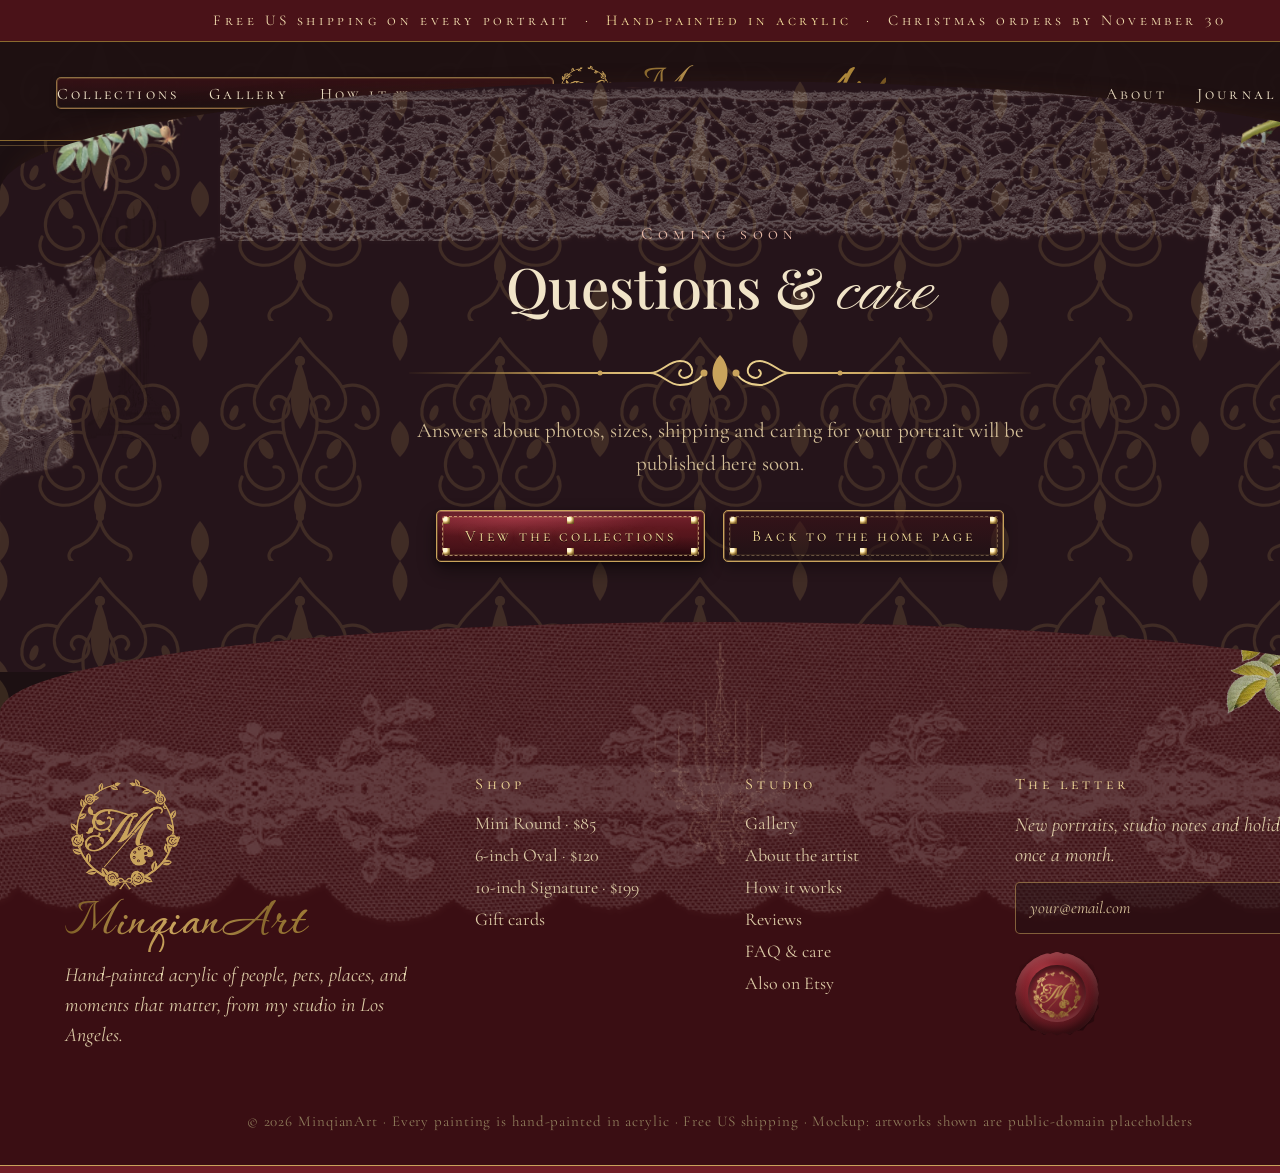
==== commit a63b6056: "Copy: broaden pets-and-people to people/pets/places/moments Hero lede and related marketing strings " ====
--- a/faq.html
+++ b/faq.html
@@ -1,6 +1,6 @@
 <!DOCTYPE html>
 <html><head><meta charset="utf-8"><meta name="viewport" content="width=device-width,initial-scale=1"><title data-i18n-title="k80f26f99" data-suffix=" · MinqianArt">FAQ &amp; care · MinqianArt</title>
-<link rel="stylesheet" href="style.css"><link rel="stylesheet" href="v2.css"><link rel="stylesheet" href="v3.css"><link rel="stylesheet" href="mobile.css"><link rel="stylesheet" href="v2_mobile.css"><link rel="stylesheet" href="v3_mobile.css"><link rel="stylesheet" href="v4.css"><link rel="stylesheet" href="v4_mobile.css"><link rel="stylesheet" href="v5.css"><link rel="stylesheet" href="v5_mobile.css"><link rel="stylesheet" href="v6.css"><link rel="stylesheet" href="v7.css"><link rel="stylesheet" href="v8.css"><link rel="stylesheet" href="v9.css"><link rel="stylesheet" href="v12.css"><link rel="stylesheet" href="frames_real.css"><link rel="stylesheet" href="site.css"><link rel="stylesheet" href="buttons_c.css"><link rel="stylesheet" href="frames_real.css"><script>try{var t=localStorage.getItem("ma-theme");if(t!=="light")document.documentElement.setAttribute("data-theme","dark");}catch(e){}</script><script src="i18n.js" defer></script><script src="site.js" defer></script><script src="frame_art.js"></script><script src="product_ui.js" defer></script></head><body class="parlour v2 cream v3 v4 v5 v6 v7 v8 v9 v12">
+<link rel="stylesheet" href="style.css"><link rel="stylesheet" href="v2.css"><link rel="stylesheet" href="v3.css"><link rel="stylesheet" href="mobile.css"><link rel="stylesheet" href="v2_mobile.css"><link rel="stylesheet" href="v3_mobile.css"><link rel="stylesheet" href="v4.css"><link rel="stylesheet" href="v4_mobile.css"><link rel="stylesheet" href="v5.css"><link rel="stylesheet" href="v5_mobile.css"><link rel="stylesheet" href="v6.css"><link rel="stylesheet" href="v7.css"><link rel="stylesheet" href="v8.css"><link rel="stylesheet" href="v9.css"><link rel="stylesheet" href="v12.css"><link rel="stylesheet" href="frames_real.css"><link rel="stylesheet" href="site.css"><link rel="stylesheet" href="buttons_c.css"><link rel="stylesheet" href="mobile_compose.css"><link rel="stylesheet" href="frames_real.css"><script>try{var t=localStorage.getItem("ma-theme");if(t!=="light")document.documentElement.setAttribute("data-theme","dark");}catch(e){}</script><script src="i18n.js" defer></script><script src="site.js" defer></script><script src="frame_art.js"></script><script src="product_ui.js" defer></script></head><body class="parlour v2 cream v3 v4 v5 v6 v7 v8 v9 v12">
 <div class="topbar"><div class="site-ctl ctl-top"><select class="lang-sel" aria-label="Language" data-i18n-aria="k4994a8ff"><option value="en">English</option><option value="zh-Hans">简体中文</option><option value="zh-Hant">繁體中文</option><option value="es">Español</option><option value="fr">Français</option><option value="de">Deutsch</option><option value="ja">日本語</option><option value="ko">한국어</option></select><button class="theme-btn" type="button" aria-label="Dark mode" data-i18n-aria="k3924c958" data-i18n-aria-light="k6c3e844b"><svg viewBox="0 0 24 24" class="ic-moon" aria-hidden="true"><path d="M20 14.5A8 8 0 0 1 9.5 4a8 8 0 1 0 10.5 10.5z" fill="currentColor"/></svg><svg viewBox="0 0 24 24" class="ic-sun" aria-hidden="true"><circle cx="12" cy="12" r="4.2" fill="currentColor"/><g stroke="currentColor" stroke-width="1.8" stroke-linecap="round"><path d="M12 2.5v2.6M12 18.9v2.6M2.5 12h2.6M18.9 12h2.6M5.3 5.3l1.8 1.8M16.9 16.9l1.8 1.8M5.3 18.7l1.8-1.8M16.9 7.1l1.8-1.8"/></g></svg></button></div><span data-i18n="ka614c625">Free US shipping on every portrait &nbsp;·&nbsp; <b>Hand-painted in acrylic</b> &nbsp;·&nbsp; Christmas orders by November 30</span></div>
 <header class="site"><nav><a href="index.html#collections" data-i18n="ka9fc9193">Collections</a><a href="index.html#gallery" data-i18n="k5c93310d">Gallery</a><a href="index.html#how" data-i18n="k9ffdb952">How it works</a></nav>
 <div class="brand"><img src="assets/brand/emblem_wreath_gold.png"><span class="wordmark gold">MinqianArt</span></div>
@@ -15,7 +15,7 @@
 </section>
 <footer><img class="f-lace" src="assets/v4/lace_panel2.png"><img class="f-chand" src="assets/v3/chandelier2.png"><img data-id="in14" class="pc fl" style="left:-10px;top:-150px;transform:rotate(-12deg)" src="assets/v7/gr_khm3043_poppyL.png"><img data-id="in15" class="pc fl" style="right:20px;top:-130px;transform:rotate(18deg)" src="assets/v5/p_ro11.png">
 <div class="fgrid">
- <div><img src="assets/brand/emblem_wreath_gold.png" style="width:120px;margin-bottom:6px"><div class="wordmark gold" style="font-size:54px;line-height:1">MinqianArt</div><p style="font-style:italic;margin-top:8px" data-i18n="kff31d136">Hand-painted acrylic portraits of pets and people, from my studio in Los Angeles.</p></div>
+ <div><img src="assets/brand/emblem_wreath_gold.png" style="width:120px;margin-bottom:6px"><div class="wordmark gold" style="font-size:54px;line-height:1">MinqianArt</div><p style="font-style:italic;margin-top:8px" data-i18n="kff31d136">Hand-painted acrylic of people, pets, places, and moments that matter, from my studio in Los Angeles.</p></div>
  <div><h5 data-i18n="k9f82518d">Shop</h5><a href="product-mini-round.html" data-i18n="k105d9a2c">Mini Round · $85</a><a href="product-6in-oval.html" data-i18n="kcba9115e">6-inch Oval · $120</a><a href="product-10in-signature.html" data-i18n="k4305658e">10-inch Signature · $199</a><a href="gift-cards.html" data-i18n="k58c25c4b">Gift cards</a></div>
  <div><h5 data-i18n="k8bc227fe">Studio</h5><a href="index.html#gallery" data-i18n="k5c93310d">Gallery</a><a href="index.html#about" data-i18n="ke510af91">About the artist</a><a href="index.html#how" data-i18n="k9ffdb952">How it works</a><a href="index.html#reviews" data-i18n="k34e80a79">Reviews</a><a href="faq.html" data-i18n="k80f26f99">FAQ &amp; care</a><a href="https://www.etsy.com/" data-i18n="k39aa3fdb">Also on Etsy</a></div>
  <div><h5 data-i18n="k7a93eaa6">The letter</h5><p style="font-style:italic" data-i18n="k2670759d">New portraits, studio notes and holiday dates, once a month.</p><div class="news"><span data-i18n="k67135a14">your@email.com</span><b data-i18n="ka286d999">Join</b></div><div style="margin-top:18px" class="wax sm"></div></div>
--- a/v3.css
+++ b/v3.css
@@ -40,7 +40,7 @@
 .v3 .collections{background:#f3e8d2 url(assets/brand/damask_wine.svg);z-index:2}
 .v3 .steps{background:#efe1c4 url(assets/brand/damask_wine.svg);z-index:3}
 .v3 .unbox{background:#f3e8d2 url(assets/brand/damask_wine.svg);z-index:4}
-.v3 .about{position:relative;background:#ead9b8;z-index:5;overflow:hidden;padding-bottom:110px}
+.v3 .about{position:relative;background:#ead9b8;z-index:5;overflow:visible;padding-bottom:340px}
 .v3 .testi{background:#f3e8d2 url(assets/brand/damask_wine.svg);z-index:6}
 .v3 footer{z-index:7;border-radius:50% 50% 0 0/90px 90px 0 0;margin-top:-50px;padding-top:150px;border-top:none;overflow:hidden}
 /* section collage pieces */
@@ -126,16 +126,26 @@
 
 /* t290u About: replace bottom-right lace with studio photo card */
 .ab-lace{display:none!important} /* kept in assets; swapped for .ab-photo2 */
-.ab-copy{position:relative;z-index:3;padding-right:36px}
-.ab-copy .sig,.ab-copy p{max-width:480px}
+.ab-copy{position:relative;z-index:3;padding-right:56px}
+.ab-copy .sig,.ab-copy p{max-width:320px}
 .ab-photo2{
-  position:absolute;right:22px;bottom:-20px;width:200px;margin:0;padding:0;
-  z-index:1;pointer-events:none;
-  transform:rotate(7deg);
-  filter:drop-shadow(0 14px 22px rgba(0,0,0,.45));
+  position:absolute;right:90px;bottom:130px;width:240px;margin:0;padding:0;
+  z-index:4;pointer-events:none;
+  transform:rotate(4deg);
+  transform-origin:50% 50%;
+  overflow:visible;
+}
+/* keep full tilted card inside section */
+@media (max-width:1360px){
+  .ab-photo2{right:70px;width:220px;bottom:120px}
+  .ab-copy .sig,.ab-copy p{max-width:360px}
+}
+@media (max-width:1280px){
+  .ab-photo2{right:64px;width:200px;bottom:110px}
+  .ab-copy .sig,.ab-copy p{max-width:340px}
 }
 .ab-photo2-mount{
-  position:relative;
+  position:relative;z-index:3;
   padding:9px 9px 22px;
   background:
     linear-gradient(165deg,#f6e7c8 0%,#e8d4a8 40%,#d4bf8a 100%);
@@ -145,7 +155,73 @@
     inset 0 0 0 4px rgba(201,163,92,.35),
     0 1px 0 rgba(255,248,220,.35);
   border-radius:4px 4px 6px 6px;
-}
+  filter:drop-shadow(0 14px 22px rgba(0,0,0,.45));
+}
+/* lace/paper/flowers behind studio card — exaggerated maximalist */
+.ab-p2-lace{
+  position:absolute;z-index:0;pointer-events:none;
+  width:165%;left:-38%;bottom:-28%;
+  transform:rotate(-16deg);
+  opacity:.98;
+  filter:drop-shadow(0 4px 10px rgba(0,0,0,.25));
+}
+.ab-p2-lace2{
+  width:150%;left:auto;right:-42%;top:-32%;bottom:auto;
+  transform:rotate(24deg) scaleX(-1);
+  opacity:.95;
+}
+.ab-p2-lace3{
+  width:130%;left:-36%;top:auto;bottom:-22%;
+  transform:rotate(10deg);
+  opacity:.9;
+}
+.ab-p2-lace4{
+  width:140%;left:-20%;top:-40%;bottom:auto;right:auto;
+  transform:rotate(-8deg);
+  opacity:.88;
+}
+.ab-p2-lace5{
+  width:120%;left:auto;right:-30%;bottom:-18%;top:auto;
+  transform:rotate(-20deg);
+  opacity:.9;
+}
+.ab-p2-doily{
+  position:absolute;z-index:0;pointer-events:none;
+  width:150%;left:50%;top:42%;
+  transform:translate(-50%,-50%) rotate(-8deg);
+  opacity:.85;
+  filter:drop-shadow(0 6px 12px rgba(40,20,10,.2));
+}
+.ab-p2-doily2{
+  width:110%;left:-35%;top:auto;bottom:-30%;
+  transform:rotate(14deg);
+  opacity:.75;
+}
+.ab-p2-paper{
+  position:absolute;z-index:0;pointer-events:none;
+  width:95%;left:-32%;top:-22%;
+  transform:rotate(-12deg);
+  opacity:.6;mix-blend-mode:multiply;
+}
+.ab-p2-fl{
+  position:absolute;z-index:2;pointer-events:none;
+  filter:drop-shadow(0 5px 8px rgba(60,25,15,.35));
+}
+/* TL cluster — large */
+.ab-p2-fl1{ width:150px;left:-78px;top:-62px;transform:rotate(-26deg); }
+.ab-p2-fl8{ width:130px;left:8%;top:-58px;transform:rotate(8deg); }
+.ab-p2-fl10{ width:160px;left:-95px;top:8px;transform:rotate(-12deg); }
+.ab-p2-fl9{ width:72px;left:-42px;top:28%;transform:rotate(14deg); }
+.ab-p2-fl7{ width:118px;left:-70px;top:42%;transform:rotate(-8deg); }
+/* TR / mid-right */
+.ab-p2-fl2{ width:88px;right:-38px;top:-40px;transform:rotate(20deg); }
+.ab-p2-fl5{ width:145px;right:-72px;top:28px;transform:rotate(30deg) scaleX(-1); }
+.ab-p2-fl4{ width:64px;right:-36px;bottom:70px;transform:rotate(-18deg);opacity:.98; }
+/* BR cluster — large */
+.ab-p2-fl6{ width:155px;right:-70px;bottom:-55px;transform:rotate(-10deg); }
+.ab-p2-fl11{ width:160px;right:-40px;bottom:-90px;transform:rotate(16deg) scaleX(-1); }
+.ab-p2-fl3{ width:135px;left:-75px;bottom:-50px;transform:rotate(14deg); }
+.ab-p2-fl12{ width:125px;right:20%;bottom:-75px;transform:rotate(-4deg); }
 .ab-photo2-mount::before{
   /* thin inner gold fillet */
   content:"";position:absolute;inset:5px 5px 18px;pointer-events:none;
--- a/mobile.css
+++ b/mobile.css
@@ -1,5 +1,5 @@
 @media (max-width:600px){
-body{width:390px;font-size:17px}
+body{width:100%;max-width:100%;font-size:17px}
 .topbar{font-size:11px;letter-spacing:.12em;padding:7px 10px}
 header.site{grid-template-columns:44px 1fr 44px;padding:12px 14px}
 header.site nav a{display:none}
--- a/v3_mobile.css
+++ b/v3_mobile.css
@@ -21,7 +21,7 @@
 .v3 .cards{margin-top:80px}
 .v3 .card{border-radius:170px 170px 6px 6px}.v3 .card:before{border-radius:162px 162px 2px 2px}
 .cl-lace{width:200px;left:-50px}.cl-pearl{width:110px;right:-30px}
-.v3 .about,.v3 .testi,.v3 .steps,.v3 .unbox{display:none}
+.v3 .testi,.v3 .steps,.v3 .unbox{display:none}
 }
 
 .keyhole .lede{font-size:16px;line-height:1.45;padding:0 6px;margin:0 auto}
--- a/site.css
+++ b/site.css
@@ -84,6 +84,21 @@
 /* rose kept clear of the placeholder caption (all langs) */
 body .gal .main .rosea{bottom:96px!important}
 @media (max-width:600px){body .gal .main .rosea{bottom:120px!important;width:150px!important;right:-30px!important}}
+
+/* About BR flowers: kiss card corner only — never face/easel */
+.fborder img[data-id="r30"]{
+  right:-190px!important;
+  width:150px!important;
+  transform:rotate(28deg)!important;
+  margin-top:160px; /* sit at upper-right corner of card */
+}
+.fborder img[data-id="r31"]{
+  right:-175px!important;
+  width:130px!important;
+  transform:rotate(20deg)!important;
+  margin-top:80px;
+  opacity:.85;
+}
 /* About studio photo card — dark theme mount */
 html[data-theme=dark] .ab-photo2-mount{
   background:linear-gradient(165deg,#3a2a1a 0%,#2a1c12 55%,#1c120c 100%);
@@ -92,11 +107,28 @@
     inset 0 0 0 1px rgba(243,220,154,.22),
     inset 0 0 0 4px rgba(201,163,92,.28),
     0 1px 0 rgba(0,0,0,.4);
+  filter:drop-shadow(0 16px 24px rgba(0,0,0,.6));
 }
 html[data-theme=dark] .ab-photo2-mount::before{
   border-color:rgba(201,163,92,.45);
   box-shadow:inset 0 0 0 1px rgba(243,220,154,.12);
 }
-html[data-theme=dark] .ab-photo2{
-  filter:drop-shadow(0 16px 24px rgba(0,0,0,.6));
+/* About studio card cluster — dark: keep cream lace readable */
+html[data-theme=dark] .ab-p2-lace,
+html[data-theme=dark] .ab-p2-lace2,
+html[data-theme=dark] .ab-p2-lace3,
+html[data-theme=dark] .ab-p2-lace4,
+html[data-theme=dark] .ab-p2-lace5{
+  mix-blend-mode:normal!important;
+  opacity:.95!important;
+  filter:brightness(1.12) drop-shadow(0 3px 8px rgba(0,0,0,.45));
 }
+html[data-theme=dark] .ab-p2-doily,
+html[data-theme=dark] .ab-p2-doily2{
+  mix-blend-mode:normal!important;
+  opacity:.88!important;
+  filter:brightness(1.05) drop-shadow(0 4px 10px rgba(0,0,0,.4));
+}
+html[data-theme=dark] .ab-p2-paper{
+  filter:brightness(.75) sepia(.25);opacity:.65;mix-blend-mode:soft-light;
+}
--- a/mobile_compose.css
+++ b/mobile_compose.css
@@ -0,0 +1,125 @@
+/* Mobile-only (<=760px): unified hero with inline bio. Desktop unchanged. */
+@media (max-width:760px){
+  body{width:100%!important;max-width:100%;overflow-x:hidden}
+
+  body.parlour{display:flex;flex-direction:column}
+  body.parlour > .mborder,
+  body.parlour > .fborder{order:0}
+  body.parlour > header.site{order:1}
+  body.parlour > .m-menu{order:2}
+  body.parlour > .hero{order:10}
+  /* hide separate About section on mobile — bio lives in hero */
+  body.parlour > #about{display:none!important}
+  body.parlour > #gallery{order:30}
+  body.parlour > #collections{order:40}
+  body.parlour > #how{order:50}
+  body.parlour > .unbox{order:60}
+  body.parlour > #reviews{order:70}
+  body.parlour > footer{order:100}
+
+  /* logo → headline → S-oval+nameplate+wax → bio → CTAs → ribbon */
+  .hero{
+    display:grid!important;
+    grid-template-columns:1fr;
+    justify-items:center;
+    align-content:start;
+    height:auto!important;
+    padding:20px 16px 28px!important;
+    position:relative;
+    overflow:hidden;
+  }
+  .hero .copy{display:contents}
+  .hero .drape{order:0;width:100%;max-height:48px;object-fit:cover}
+  .hero .drape-lace{order:0;opacity:.5}
+  .hero .bigscript,
+  .hero .chand-hero,
+  .hero .tblock,
+  .hero .arch-panel,
+  .hero .collage-hero,
+  .hero .veer-tl,
+  .hero .veer-bl,
+  .hero .hem-lace{display:none!important}
+
+  .hero .emb{
+    order:1;width:150px!important;margin:8px auto 6px;display:block;position:relative;z-index:3
+  }
+  .hero .kicker{
+    order:2;text-align:center;margin:4px 12px 0;position:relative;z-index:3
+  }
+  .hero .copy h1{
+    order:3;text-align:center;font-size:clamp(28px,7.2vw,36px)!important;
+    line-height:1.15;margin:6px 10px 8px;max-width:22em;position:relative;z-index:3
+  }
+  .hero .copy h1 em{font-size:inherit!important}
+  .hero .copy > p{
+    order:4;text-align:center;font-size:clamp(15px,3.8vw,17px)!important;
+    line-height:1.45;margin:0 16px 12px;max-width:34em;position:relative;z-index:3
+  }
+
+  .hero .art-wrap{
+    order:5;position:relative!important;right:auto!important;top:auto!important;left:auto!important;
+    width:min(300px,78vw)!important;margin:4px auto 8px!important;padding-bottom:40px;z-index:4
+  }
+  .hero .art-wrap .fr{width:100%!important;max-width:300px}
+  .hero .art-wrap .orbit{
+    left:-12%!important;top:-6%!important;width:124%!important;height:118%!important
+  }
+  .hero .nameplate{
+    display:block!important;bottom:-42px!important;padding:6px 22px 8px!important;z-index:6
+  }
+  .hero .nameplate .script{font-size:28px}
+
+  .hero .badge{
+    order:5;position:relative!important;right:auto!important;left:auto!important;
+    top:auto!important;bottom:auto!important;width:0;height:0;margin:0;padding:0;
+    overflow:visible;z-index:8;justify-self:center
+  }
+  .hero .badge .wax{
+    position:absolute;width:78px;height:78px;right:-118px;top:-95px
+  }
+
+  .hero .bf1,.hero .rose-r{order:5;z-index:3;pointer-events:none}
+  .hero .bf2{display:none!important} /* was overlapping bio text */
+  .hero .bf1{position:absolute;right:8px;top:620px;width:48px!important}
+  .hero .rose-r{position:absolute;right:-8px;top:700px;width:100px!important;opacity:.95}
+
+  /* inline About bio under oval */
+  .hero-about{
+    order:6;display:block;width:100%;max-width:34em;margin:10px 16px 6px;
+    text-align:center;position:relative;z-index:5;scroll-margin-top:72px
+  }
+  .hero-about .kicker{margin:0 0 4px;letter-spacing:.18em;font-size:12px}
+  .hero-about h2.sect{
+    font-size:clamp(26px,6.5vw,32px);margin:4px 0 8px;line-height:1.2;text-align:center
+  }
+  .hero-about h2.sect em{font-family:Pinyon,cursive;font-style:normal}
+  .hero-about > p:not(.sig){
+    font-size:clamp(14px,3.6vw,16px);line-height:1.5;margin:0 auto 6px;text-align:center
+  }
+  .hero-about .sig{
+    font-family:Pinyon,cursive;font-size:36px;color:var(--wine);margin:2px auto 8px
+  }
+  html[data-theme=dark] .hero-about .sig{color:#eab7a8}
+
+  .hero .btns{
+    order:7;display:flex!important;flex-direction:column;gap:12px;align-items:center;
+    width:100%;margin:4px 0 10px;position:relative;z-index:5
+  }
+  .hero .btns .btn{
+    width:min(300px,86vw)!important;text-align:center;padding:13px 10px;font-size:14px;box-sizing:border-box
+  }
+  .hero .ribbon{order:8;width:100%;margin-top:8px;position:relative;z-index:3}
+
+  /* never show studio card or desktop about on mobile */
+  #about .ab-photo2,
+  .ab-photo2{/* keep desktop; section hidden above */}
+}
+
+@media (min-width:761px){
+  .hero-about{display:none!important}
+}
+
+@media (max-width:600px){
+  .v3 .about{display:none!important}
+  .v3 .testi,.v3 .steps,.v3 .unbox{display:none}
+}
